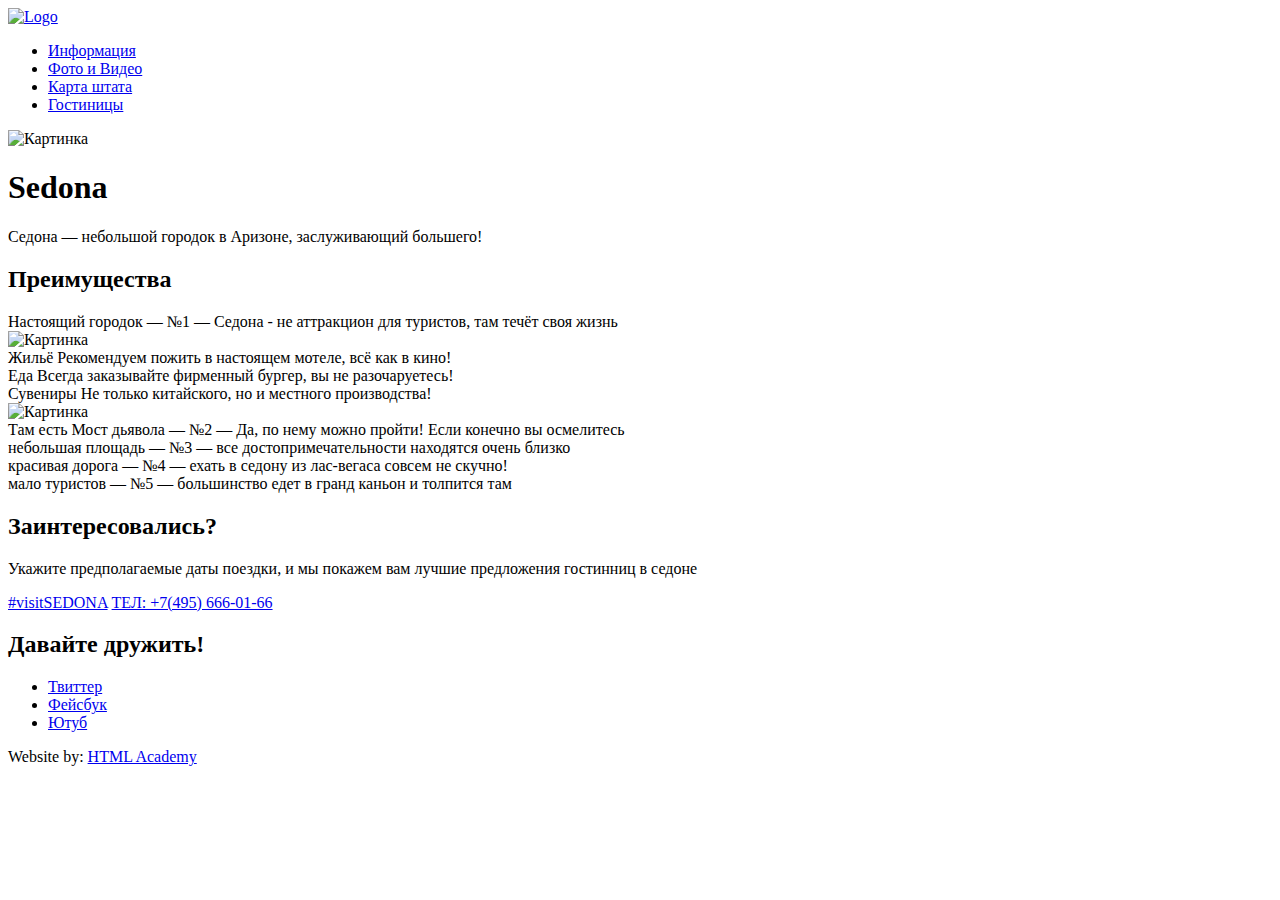
==== index.html @ 6547ce8e "Fixed bugs" ====
<!DOCTYPE html>
<html lang="ru">

<head>
    <meta charset="utf-8">
    <title>HTML Academy: Седона</title>
</head>

<body>

    <header class="header">
        <div>
            <a href="#"><img src="https://via.placeholder.com/150x100" alt="Logo"></a>
        </div>
        <nav class="nav">
            <ul>
                <li><a href="#">Информация</a></li>
                <li><a href="#">Фото и Видео</a></li>
                <li><a href="#">Карта штата</a></li>
                <li><a href=hotels.html>Гостиницы</a></li>
            </ul>
        </nav>
        <img src="https://thumbor.forbes.com/thumbor/960x0/https%3A%2F%2Fblogs-images.forbes.com%2Fjohnmariani%2Ffiles%2F2019%2F09%2FIMG_0602.jpg"
            alt="Картинка">

    </header>

    <main class="main">
        <h1>Sedona</h1>
        <p>
            Седона — небольшой городок в Аризоне, заслуживающий большего!
        </p>
        <h2>Преимущества</h2>
        <section class="section">
            <div>
                Настоящий городок
                — №1 —
                Седона - не аттракцион для туристов, там течёт своя жизнь
            </div>
            <div><img src="#" alt="Картинка"></div>
        </section>

        <section class="section">
            <div>
                Жильё
                Рекомендуем пожить в настоящем мотеле, всё как в кино!
            </div>
            <div>
                Еда
                Всегда заказывайте фирменный бургер, вы не разочаруетесь!
            </div>
            <div>
                Сувениры
                Не только китайского, но и местного производства!
            </div>
        </section>

        <section class="section">
            <div><img src="#" alt="Картинка"></div>
            <div>
                Там есть Мост дьявола
                — №2 —
                Да, по нему можно пройти! Если конечно вы осмелитесь
            </div>
        </section>
        <section>
            <div>
                небольшая площадь
                — №3 —
                все достопримечательности находятся очень близко
            </div>
            <div>
                красивая дорога
                — №4 —
                ехать в седону из лас-вегаса совсем не скучно!
            </div>
            <div>
                мало туристов
                — №5 —
                большинство едет в гранд каньон и толпится там
            </div>
        </section>

        <section class="section">
            <h2>Заинтересовались?</h2>
            <p>Укажите предполагаемые даты поездки,
                и мы покажем вам лучшие
                предложения гостинниц в седоне
            </p>
            <!-- Тут будет форма-->
        </section>

        <div>
            <!-- Тут будет карта-->
        </div>
    </main>

    <footer class="footer">
        <section class="section">
            <a href="#">#visitSEDONA</a>
            <a href="#">ТЕЛ: +7(495) 666-01-66</a>
        </section>
        <section class="section">
            <h2>Давайте дружить!</h2>
            <ul>
                <li>
                    <a href="#">Твиттер</a>
                </li>
                <li>
                    <a href="#">Фейсбук</a>
                </li>
                <li>
                    <a href="#">Ютуб</a>
                </li>
            </ul>
        </section>

        <div>
            Website by:
            <a href="https://htmlacademy.ru/intensive/htmlcss">HTML Academy</a>
        </div>
    </footer>

</body>

</html>
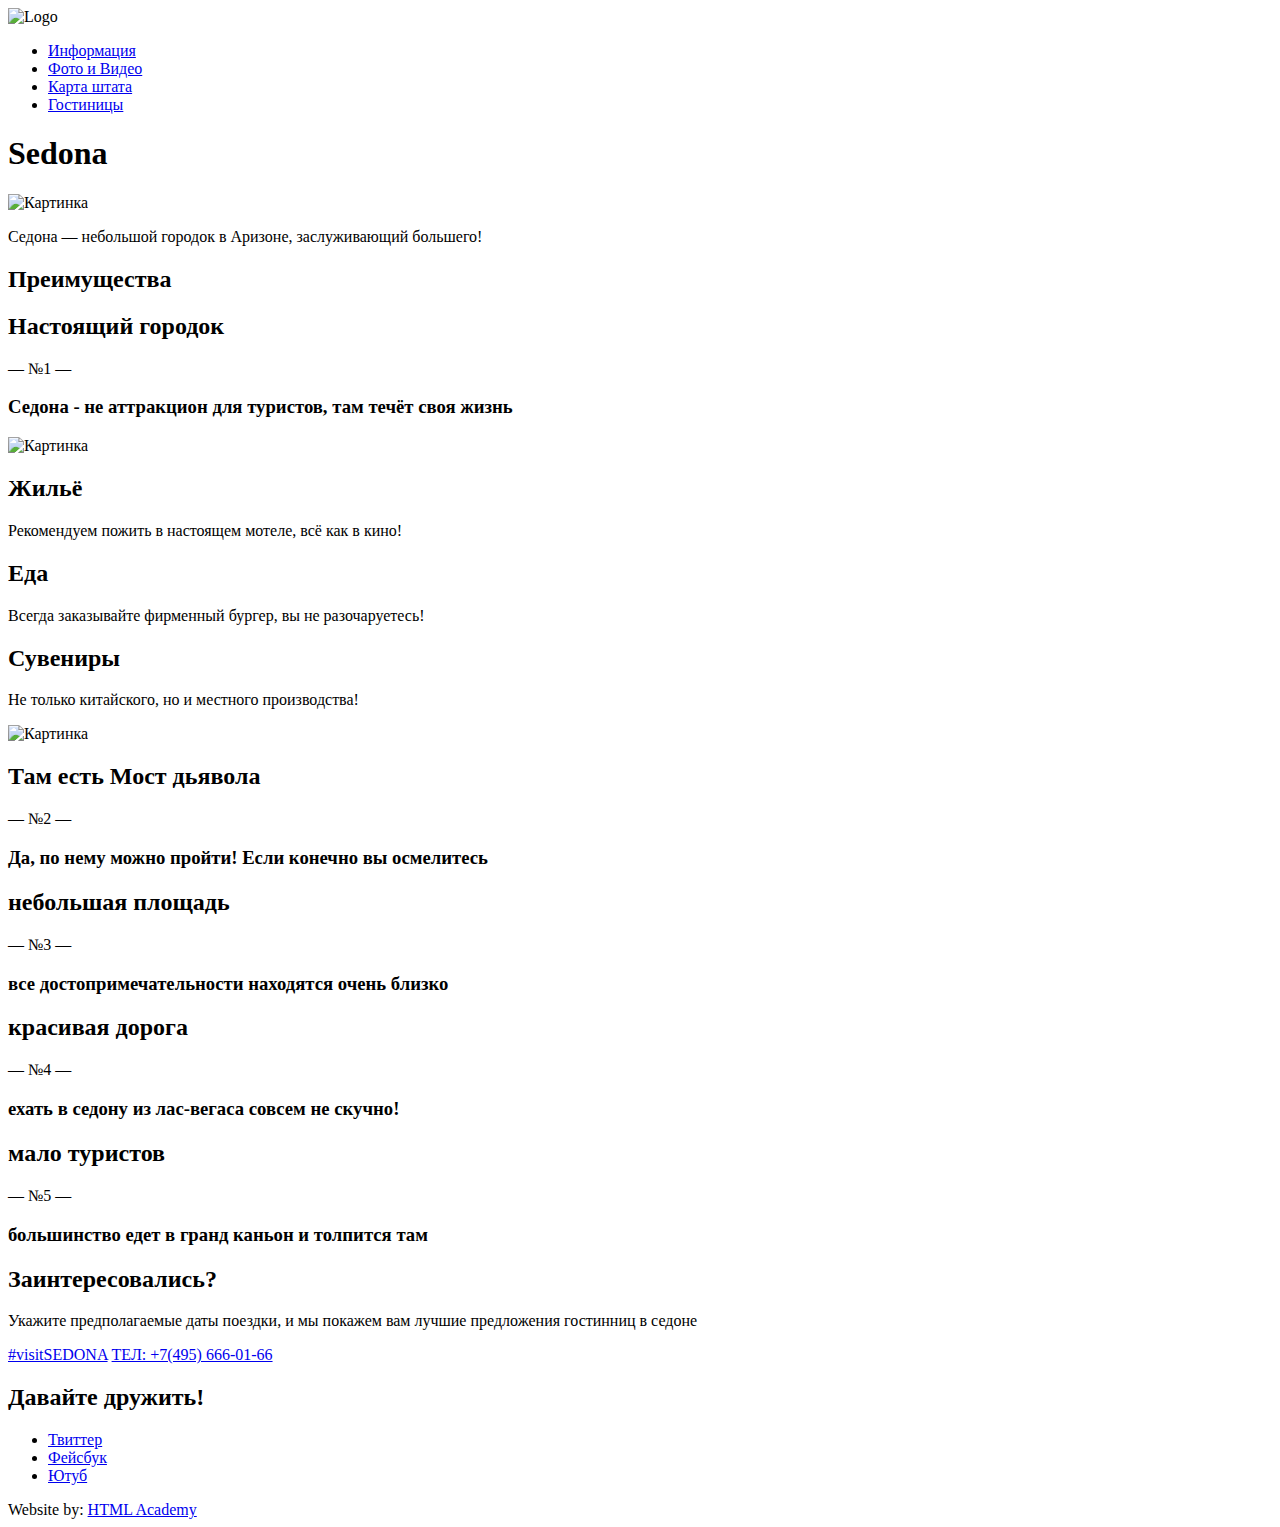
==== commit 6e849f52: "Исправление ошибок. Часть3" ====
--- a/index.html
+++ b/index.html
@@ -9,79 +9,81 @@
 <body>
 
     <header class="header">
-        <div>
-            <a href="#"><img src="https://via.placeholder.com/150x100" alt="Logo"></a>
+        <div class="logo">
+            <a><img src="https://via.placeholder.com/150x100" alt="Logo"></a>
         </div>
         <nav class="nav">
             <ul>
                 <li><a href="#">Информация</a></li>
                 <li><a href="#">Фото и Видео</a></li>
                 <li><a href="#">Карта штата</a></li>
-                <li><a href=hotels.html>Гостиницы</a></li>
+                <li><a href="hotels.html">Гостиницы</a></li>
             </ul>
         </nav>
-        <img src="https://thumbor.forbes.com/thumbor/960x0/https%3A%2F%2Fblogs-images.forbes.com%2Fjohnmariani%2Ffiles%2F2019%2F09%2FIMG_0602.jpg"
-            alt="Картинка">
 
     </header>
 
     <main class="main">
         <h1>Sedona</h1>
+        <section class="image">
+            <img src="https://thumbor.forbes.com/thumbor/960x0/https%3A%2F%2Fblogs-images.forbes.com%2Fjohnmariani%2Ffiles%2F2019%2F09%2FIMG_0602.jpg"
+                alt="Картинка">
+        </section>
         <p>
             Седона — небольшой городок в Аризоне, заслуживающий большего!
         </p>
         <h2>Преимущества</h2>
-        <section class="section">
-            <div>
-                Настоящий городок
-                — №1 —
-                Седона - не аттракцион для туристов, там течёт своя жизнь
+        <section class="advantages">
+            <div class="advantages-text">
+                <h2>Настоящий городок</h2>
+                <span>— №1 —</span>
+                <h3>Седона - не аттракцион для туристов, там течёт своя жизнь</h3>
             </div>
-            <div><img src="#" alt="Картинка"></div>
+            <div class="advantages-image"><img src="#" alt="Картинка"></div>
         </section>
 
-        <section class="section">
-            <div>
-                Жильё
-                Рекомендуем пожить в настоящем мотеле, всё как в кино!
+        <section class="reasons">
+            <div class="reasons-item">
+                <h2>Жильё</h2>
+                <p>Рекомендуем пожить в настоящем мотеле, всё как в кино!</p>
             </div>
-            <div>
-                Еда
-                Всегда заказывайте фирменный бургер, вы не разочаруетесь!
+            <div class="reasons-item">
+                <h2>Еда</h2>
+                <p>Всегда заказывайте фирменный бургер, вы не разочаруетесь!</p>
             </div>
-            <div>
-                Сувениры
-                Не только китайского, но и местного производства!
+            <div class="reasons-item">
+                <h2>Сувениры</h2>
+                <p>Не только китайского, но и местного производства!</p>
             </div>
         </section>
 
-        <section class="section">
-            <div><img src="#" alt="Картинка"></div>
-            <div>
-                Там есть Мост дьявола
-                — №2 —
-                Да, по нему можно пройти! Если конечно вы осмелитесь
+        <section class="advantages">
+            <div class="advantages-image"><img src="#" alt="Картинка"></div>
+            <div class="advantages-text">
+                <h2>Там есть Мост дьявола</h2>
+                <span>— №2 —</span>
+                <h3>Да, по нему можно пройти! Если конечно вы осмелитесь</h3>
             </div>
         </section>
-        <section>
-            <div>
-                небольшая площадь
-                — №3 —
-                все достопримечательности находятся очень близко
+        <section class="advantages">
+            <div class="advantages-text">
+                <h2>небольшая площадь</h2>
+                <span>— №3 —</span>
+                <h3>все достопримечательности находятся очень близко</h3>
             </div>
-            <div>
-                красивая дорога
-                — №4 —
-                ехать в седону из лас-вегаса совсем не скучно!
+            <div class="advantages-text">
+                <h2>красивая дорога</h2>
+                <span>— №4 —</span>
+                <h3>ехать в седону из лас-вегаса совсем не скучно!</h3>
             </div>
-            <div>
-                мало туристов
-                — №5 —
-                большинство едет в гранд каньон и толпится там
+            <div class="advantages-text">
+                <h2>мало туристов</h2>
+                <span>— №5 —</span>
+                <h3>большинство едет в гранд каньон и толпится там</h3>
             </div>
         </section>
 
-        <section class="section">
+        <section class="interested">
             <h2>Заинтересовались?</h2>
             <p>Укажите предполагаемые даты поездки,
                 и мы покажем вам лучшие
@@ -90,17 +92,17 @@
             <!-- Тут будет форма-->
         </section>
 
-        <div>
+        <div class="map">
             <!-- Тут будет карта-->
         </div>
     </main>
 
     <footer class="footer">
-        <section class="section">
+        <section class="footer-contacts">
             <a href="#">#visitSEDONA</a>
             <a href="#">ТЕЛ: +7(495) 666-01-66</a>
         </section>
-        <section class="section">
+        <section class="footer-social">
             <h2>Давайте дружить!</h2>
             <ul>
                 <li>
@@ -115,7 +117,7 @@
             </ul>
         </section>
 
-        <div>
+        <div class="footer-developer">
             Website by:
             <a href="https://htmlacademy.ru/intensive/htmlcss">HTML Academy</a>
         </div>
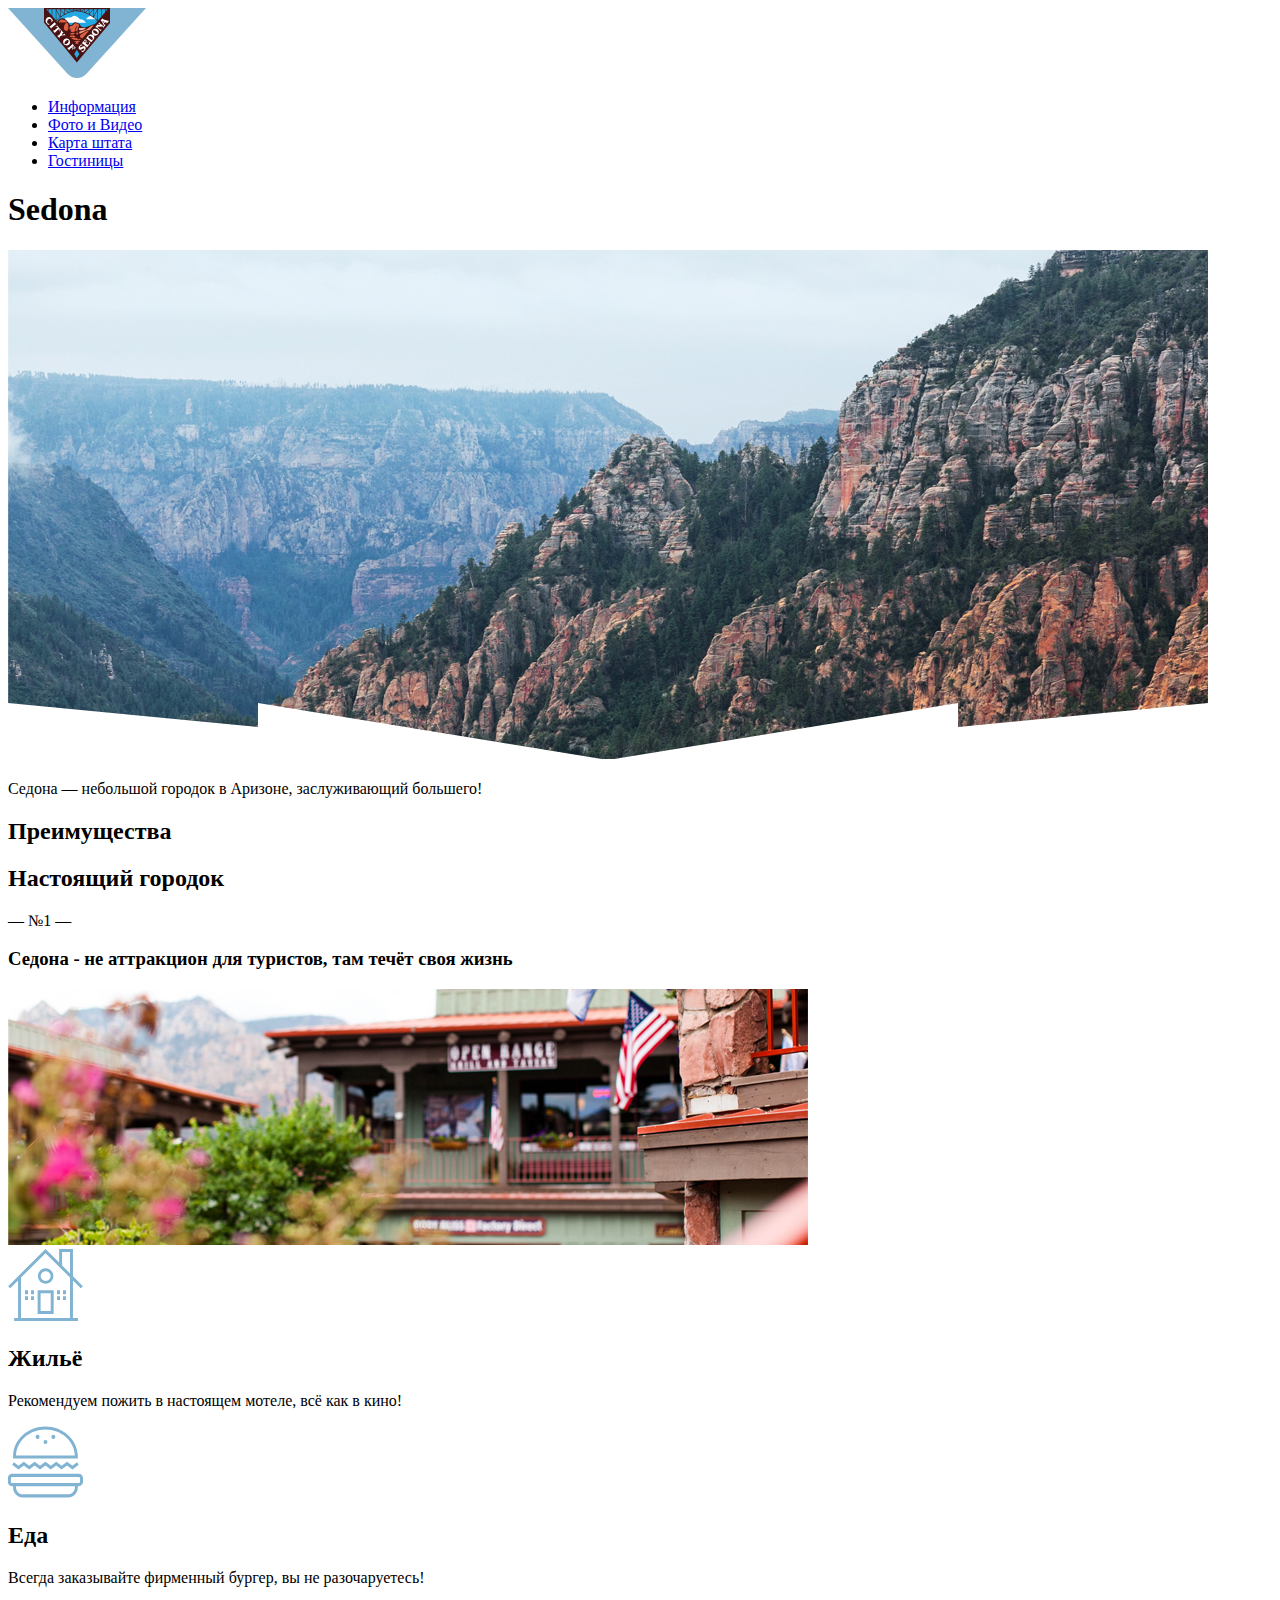
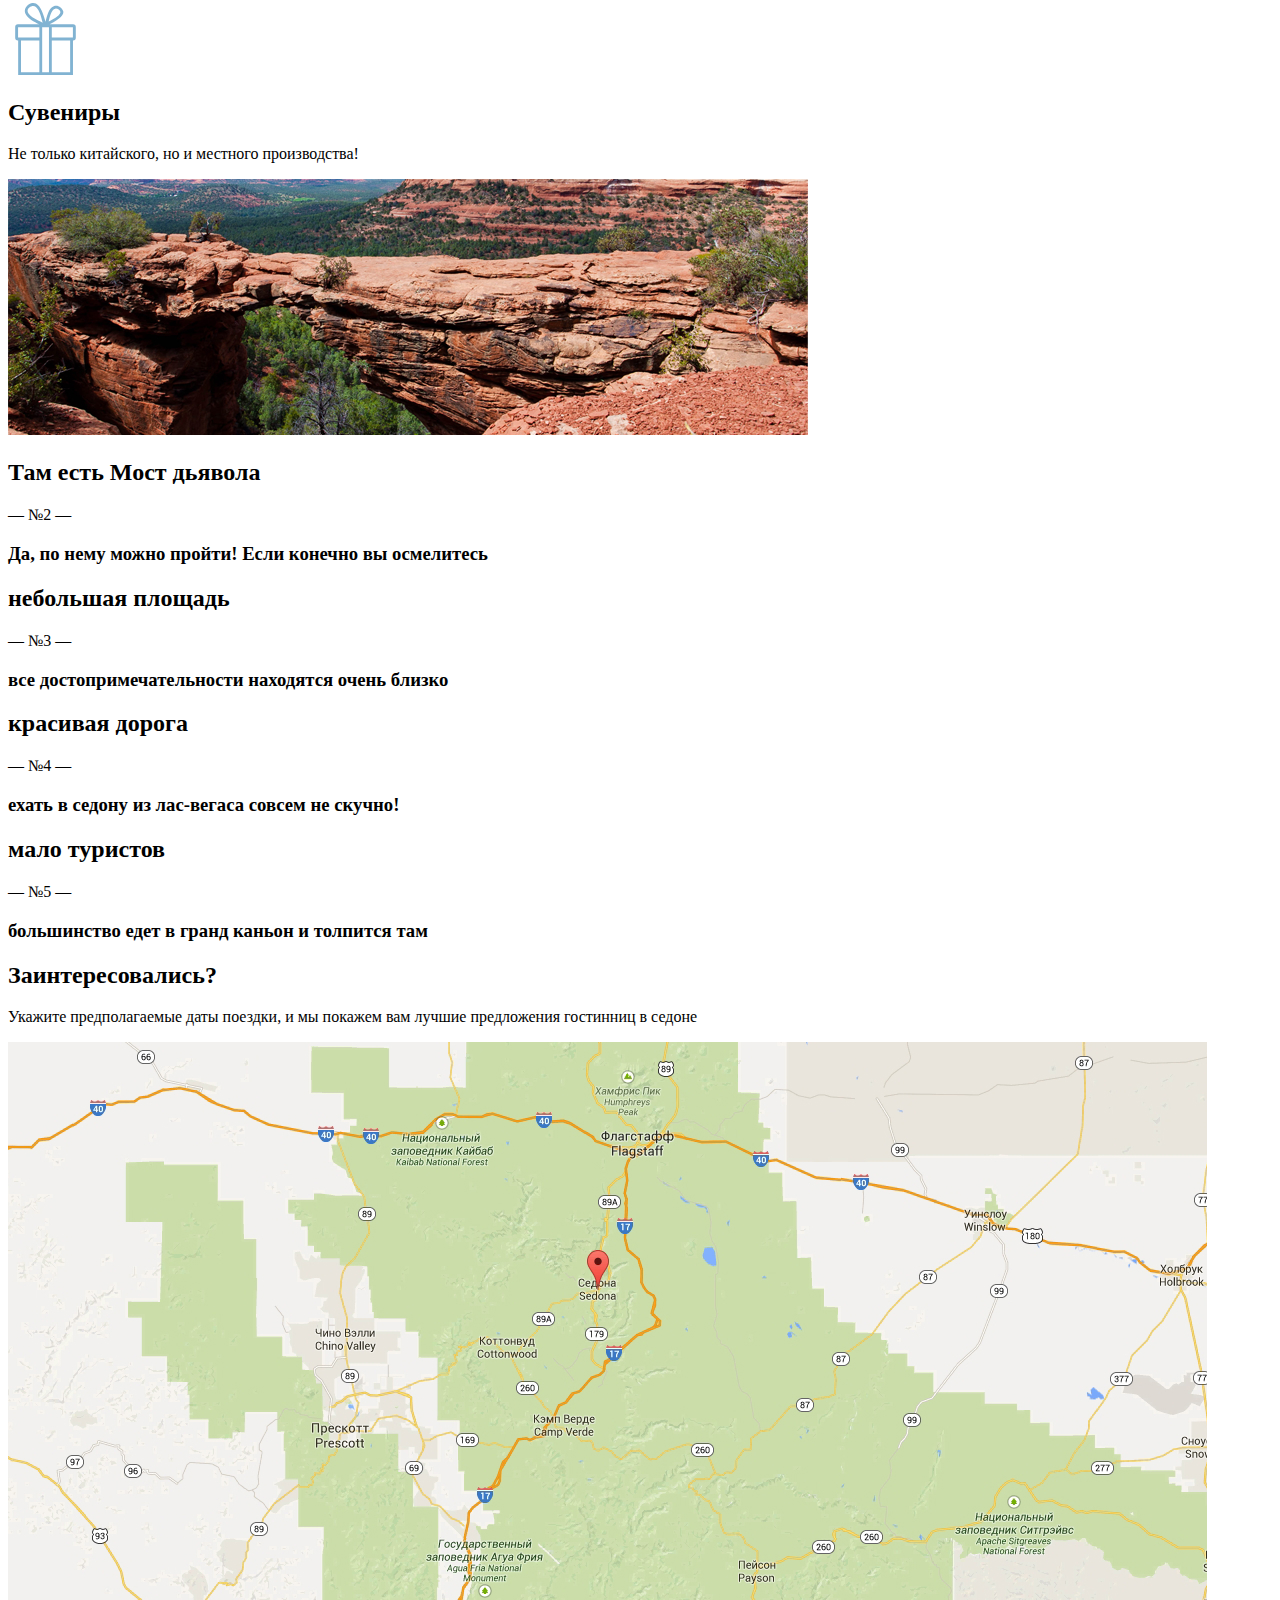
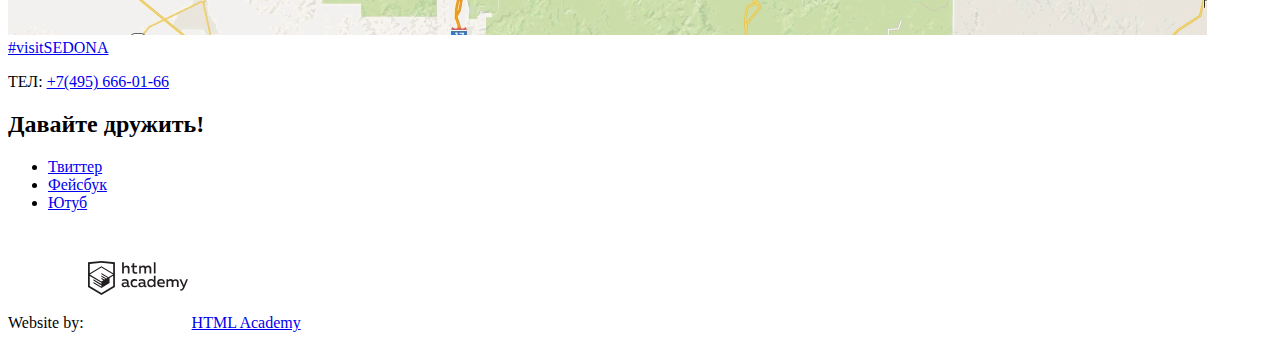
==== commit 1a50817f: "Добавление картинок" ====
--- a/index.html
+++ b/index.html
@@ -10,7 +10,7 @@
 
     <header class="header">
         <div class="logo">
-            <a><img src="https://via.placeholder.com/150x100" alt="Logo"></a>
+            <a><img src="img/logo.svg" alt="Logo"></a>
         </div>
         <nav class="nav">
             <ul>
@@ -26,7 +26,7 @@
     <main class="main">
         <h1>Sedona</h1>
         <section class="image">
-            <img src="https://thumbor.forbes.com/thumbor/960x0/https%3A%2F%2Fblogs-images.forbes.com%2Fjohnmariani%2Ffiles%2F2019%2F09%2FIMG_0602.jpg"
+            <img src="img/background_index.jpg"
                 alt="Картинка">
         </section>
         <p>
@@ -39,26 +39,29 @@
                 <span>— №1 —</span>
                 <h3>Седона - не аттракцион для туристов, там течёт своя жизнь</h3>
             </div>
-            <div class="advantages-image"><img src="#" alt="Картинка"></div>
+            <div class="advantages-image"><img src="img/house.jpg" alt="Картинка"></div>
         </section>
 
         <section class="reasons">
             <div class="reasons-item">
+                <img src="img/icon-house.svg" width="75" height="72" alt="Дом">
                 <h2>Жильё</h2>
                 <p>Рекомендуем пожить в настоящем мотеле, всё как в кино!</p>
             </div>
             <div class="reasons-item">
+                <img src="img/icon-food.svg" width="75" height="72" alt="Еда">
                 <h2>Еда</h2>
                 <p>Всегда заказывайте фирменный бургер, вы не разочаруетесь!</p>
             </div>
             <div class="reasons-item">
+                <img src="img/icon-box.svg" width="75" height="72" alt="Бокс">
                 <h2>Сувениры</h2>
                 <p>Не только китайского, но и местного производства!</p>
             </div>
         </section>
 
         <section class="advantages">
-            <div class="advantages-image"><img src="#" alt="Картинка"></div>
+            <div class="advantages-image"><img src="img/bridge.jpg" alt="Картинка"></div>
             <div class="advantages-text">
                 <h2>Там есть Мост дьявола</h2>
                 <span>— №2 —</span>
@@ -94,13 +97,14 @@
 
         <div class="map">
             <!-- Тут будет карта-->
+            <img src="img/map.jpg" alt="Карта">
         </div>
     </main>
 
     <footer class="footer">
         <section class="footer-contacts">
             <a href="#">#visitSEDONA</a>
-            <a href="#">ТЕЛ: +7(495) 666-01-66</a>
+            <p>ТЕЛ: <a href="tel:+74956660166">+7(495) 666-01-66</a></p>
         </section>
         <section class="footer-social">
             <h2>Давайте дружить!</h2>
@@ -119,6 +123,7 @@
 
         <div class="footer-developer">
             Website by:
+            <img src="img/logo-htmlacademy.svg" width="100" height="100" alt="HTML Academy Logo">
             <a href="https://htmlacademy.ru/intensive/htmlcss">HTML Academy</a>
         </div>
     </footer>
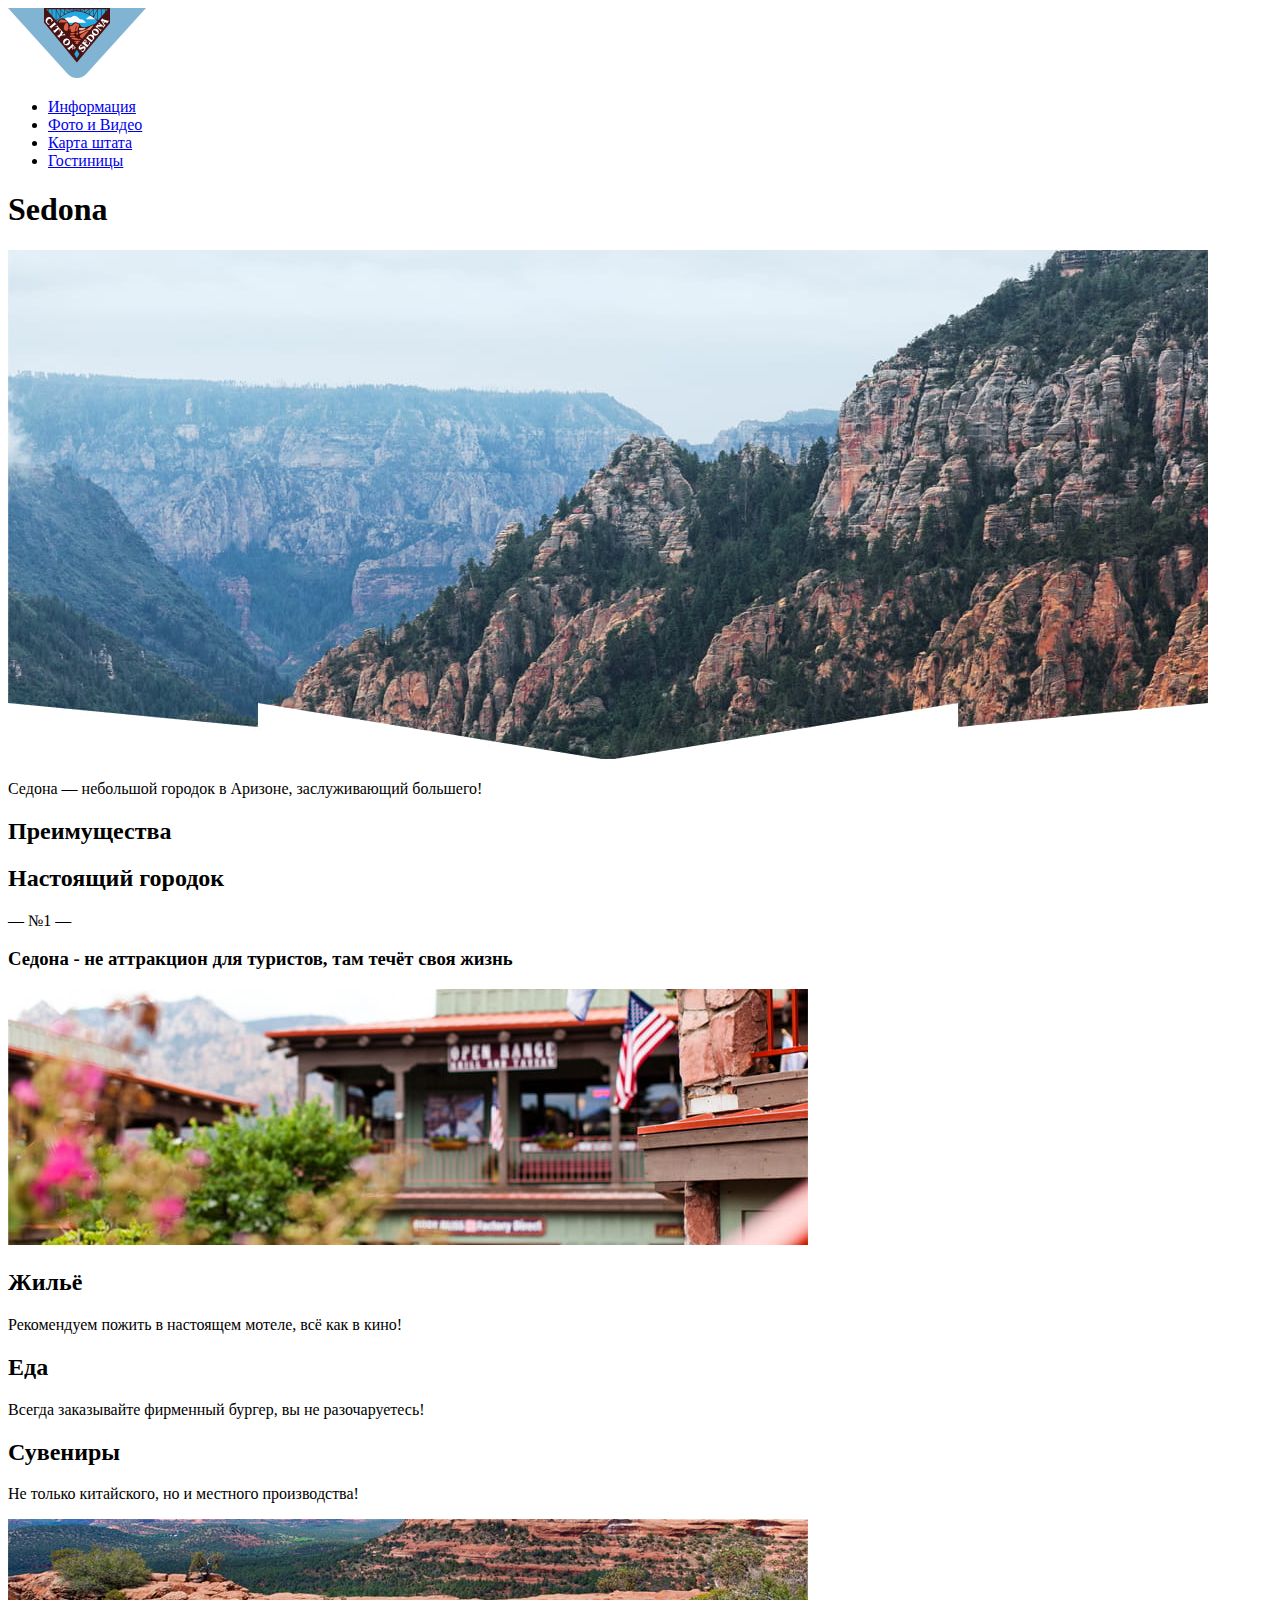
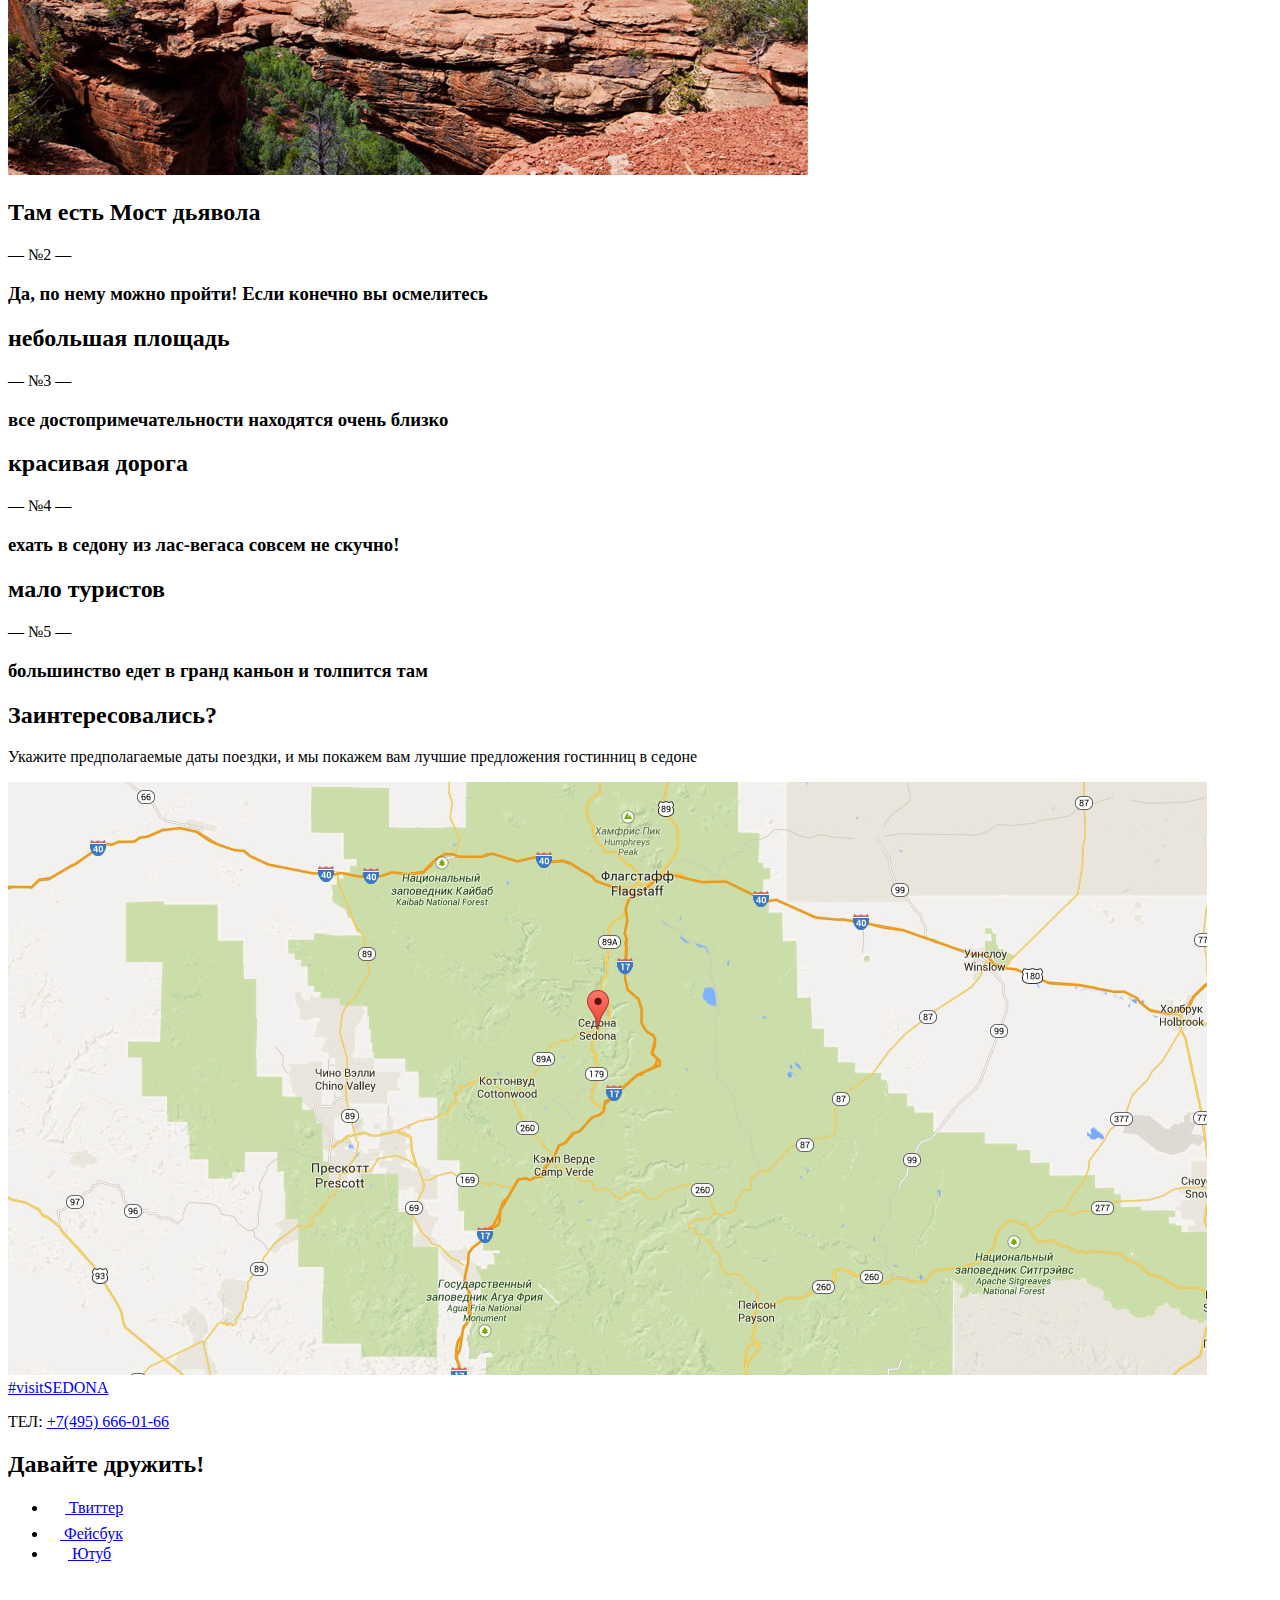
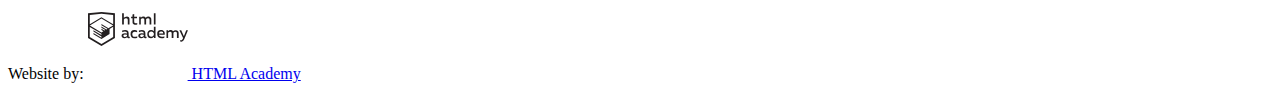
==== commit 6599cb18: "Обновление картинок: названий и размеров" ====
--- a/index.html
+++ b/index.html
@@ -2,132 +2,155 @@
 <html lang="ru">
 
 <head>
-    <meta charset="utf-8">
-    <title>HTML Academy: Седона</title>
+  <meta charset="utf-8">
+  <title>HTML Academy: Седона</title>
 </head>
 
 <body>
 
-    <header class="header">
-        <div class="logo">
-            <a><img src="img/logo.svg" alt="Logo"></a>
-        </div>
-        <nav class="nav">
-            <ul>
-                <li><a href="#">Информация</a></li>
-                <li><a href="#">Фото и Видео</a></li>
-                <li><a href="#">Карта штата</a></li>
-                <li><a href="hotels.html">Гостиницы</a></li>
-            </ul>
-        </nav>
+  <header class="header">
+    <div class="logo">
+      <a><img src="img/logo.svg" alt="Logo"></a>
+    </div>
+    <nav class="nav">
+      <ul>
+        <li><a href="#">Информация</a></li>
+        <li><a href="#">Фото и Видео</a></li>
+        <li><a href="#">Карта штата</a></li>
+        <li><a href="hotels.html">Гостиницы</a></li>
+      </ul>
+    </nav>
 
-    </header>
+  </header>
 
-    <main class="main">
-        <h1>Sedona</h1>
-        <section class="image">
-            <img src="img/background_index.jpg"
-                alt="Картинка">
-        </section>
-        <p>
-            Седона — небольшой городок в Аризоне, заслуживающий большего!
-        </p>
-        <h2>Преимущества</h2>
-        <section class="advantages">
-            <div class="advantages-text">
-                <h2>Настоящий городок</h2>
-                <span>— №1 —</span>
-                <h3>Седона - не аттракцион для туристов, там течёт своя жизнь</h3>
-            </div>
-            <div class="advantages-image"><img src="img/house.jpg" alt="Картинка"></div>
-        </section>
+  <main class="main">
+    <h1>Sedona</h1>
+    <section class="image">
+      <img src="img/background-index.jpg" alt="Картинка">
+    </section>
+    <p>
+      Седона — небольшой городок в Аризоне, заслуживающий большего!
+    </p>
+    <h2>Преимущества</h2>
+    <section class="advantages">
+      <div class="advantages-text">
+        <h2>Настоящий городок</h2>
+        <span>— №1 —</span>
+        <h3>Седона - не аттракцион для туристов, там течёт своя жизнь</h3>
+      </div>
+      <div class="advantages-image"><img src="img/house.jpg" alt="Картинка"></div>
+    </section>
 
-        <section class="reasons">
-            <div class="reasons-item">
-                <img src="img/icon-house.svg" width="75" height="72" alt="Дом">
-                <h2>Жильё</h2>
-                <p>Рекомендуем пожить в настоящем мотеле, всё как в кино!</p>
-            </div>
-            <div class="reasons-item">
-                <img src="img/icon-food.svg" width="75" height="72" alt="Еда">
-                <h2>Еда</h2>
-                <p>Всегда заказывайте фирменный бургер, вы не разочаруетесь!</p>
-            </div>
-            <div class="reasons-item">
-                <img src="img/icon-box.svg" width="75" height="72" alt="Бокс">
-                <h2>Сувениры</h2>
-                <p>Не только китайского, но и местного производства!</p>
-            </div>
-        </section>
+    <section class="reasons">
+      <div class="reasons-item">
+        <h2>Жильё</h2>
+        <p>Рекомендуем пожить в настоящем мотеле, всё как в кино!</p>
+      </div>
+      <div class="reasons-item">
+        <h2>Еда</h2>
+        <p>Всегда заказывайте фирменный бургер, вы не разочаруетесь!</p>
+      </div>
+      <div class="reasons-item">
+        <h2>Сувениры</h2>
+        <p>Не только китайского, но и местного производства!</p>
+      </div>
+    </section>
 
-        <section class="advantages">
-            <div class="advantages-image"><img src="img/bridge.jpg" alt="Картинка"></div>
-            <div class="advantages-text">
-                <h2>Там есть Мост дьявола</h2>
-                <span>— №2 —</span>
-                <h3>Да, по нему можно пройти! Если конечно вы осмелитесь</h3>
-            </div>
-        </section>
-        <section class="advantages">
-            <div class="advantages-text">
-                <h2>небольшая площадь</h2>
-                <span>— №3 —</span>
-                <h3>все достопримечательности находятся очень близко</h3>
-            </div>
-            <div class="advantages-text">
-                <h2>красивая дорога</h2>
-                <span>— №4 —</span>
-                <h3>ехать в седону из лас-вегаса совсем не скучно!</h3>
-            </div>
-            <div class="advantages-text">
-                <h2>мало туристов</h2>
-                <span>— №5 —</span>
-                <h3>большинство едет в гранд каньон и толпится там</h3>
-            </div>
-        </section>
+    <section class="advantages">
+      <div class="advantages-image"><img src="img/bridge.jpg" alt="Картинка"></div>
+      <div class="advantages-text">
+        <h2>Там есть Мост дьявола</h2>
+        <span>— №2 —</span>
+        <h3>Да, по нему можно пройти! Если конечно вы осмелитесь</h3>
+      </div>
+    </section>
+    <section class="advantages">
+      <div class="advantages-text">
+        <h2>небольшая площадь</h2>
+        <span>— №3 —</span>
+        <h3>все достопримечательности находятся очень близко</h3>
+      </div>
+      <div class="advantages-text">
+        <h2>красивая дорога</h2>
+        <span>— №4 —</span>
+        <h3>ехать в седону из лас-вегаса совсем не скучно!</h3>
+      </div>
+      <div class="advantages-text">
+        <h2>мало туристов</h2>
+        <span>— №5 —</span>
+        <h3>большинство едет в гранд каньон и толпится там</h3>
+      </div>
+    </section>
 
-        <section class="interested">
-            <h2>Заинтересовались?</h2>
-            <p>Укажите предполагаемые даты поездки,
-                и мы покажем вам лучшие
-                предложения гостинниц в седоне
-            </p>
-            <!-- Тут будет форма-->
-        </section>
+    <section class="interested">
+      <h2>Заинтересовались?</h2>
+      <p>Укажите предполагаемые даты поездки,
+        и мы покажем вам лучшие
+        предложения гостинниц в седоне
+      </p>
+      <!-- Тут будет форма-->
+    </section>
 
-        <div class="map">
-            <!-- Тут будет карта-->
-            <img src="img/map.jpg" alt="Карта">
-        </div>
-    </main>
+    <div class="map">
+      <!-- Тут будет карта-->
+      <img src="img/map.jpg" alt="Карта">
+    </div>
+  </main>
 
-    <footer class="footer">
-        <section class="footer-contacts">
-            <a href="#">#visitSEDONA</a>
-            <p>ТЕЛ: <a href="tel:+74956660166">+7(495) 666-01-66</a></p>
-        </section>
-        <section class="footer-social">
-            <h2>Давайте дружить!</h2>
-            <ul>
-                <li>
-                    <a href="#">Твиттер</a>
-                </li>
-                <li>
-                    <a href="#">Фейсбук</a>
-                </li>
-                <li>
-                    <a href="#">Ютуб</a>
-                </li>
-            </ul>
-        </section>
+  <footer class="footer">
+    <section class="footer-contacts">
+      <a href="#">#visitSEDONA</a>
+      <p>ТЕЛ: <a href="tel:+74956660166">+7(495) 666-01-66</a></p>
+    </section>
+    <section class="footer-social">
+      <h2>Давайте дружить!</h2>
+      <ul>
+        <li>
+          <a href="#">
+            <svg xmlns="http://www.w3.org/2000/svg" xmlns:xlink="http://www.w3.org/1999/xlink" width="17" height="15"
+              viewBox="0 0 17 15">
+              <path fill="#FFF"
+                d="M10.95.144c1.685-.496 2.984.27 3.577 1.179.673-.231 1.331-.481 2.011-.708a2.345 2.345 0 0 1-.857 1.768c.685.17 1.304-.491 1.304-.491-.169 1-1.006 1.788-1.563 2.024-.231 6.75-3.175 11.217-10.077 11.082h-.446c-.41 0-4.164-.46-4.898-1.887 2.271.196 3.893-.422 4.693-1.177-.96-.3-2.679-.477-2.979-2.95.349.106.564.228 1.19.119C1.705 8.247.374 7.53.448 5.33c.285.328 1.067.536 1.34.472C1.085 5.561-.182 2.442.894.85c1.818 1.854 3.735 3.606 7.152 3.773C8.254 2.33 9.183.793 10.95.144z" />
+            </svg>
+            Твиттер
+          </a>
+        </li>
+        <li>
+          <a href="#">
+            <svg xmlns="http://www.w3.org/2000/svg" width="12" height="22" viewBox="0 0 12 22">
+              <path fill="#FFF" d="M12 4V0H8a4 4 0 0 0-4 4v4H0v4h4v10h4V12h4V8H8V4h4z" />
+            </svg>
+            Фейсбук
+          </a>
+        </li>
+        <li>
+          <a href="#">
+            <svg xmlns="http://www.w3.org/2000/svg" xmlns:xlink="http://www.w3.org/1999/xlink" width="20" height="16"
+              viewBox="0 0 20 16">
+              <path fill="#FFF"
+                d="M17 0H3C1.35 0 0 1.35 0 3v10c0 1.65 1.35 3 3 3h14c1.65 0 3-1.35 3-3V3c0-1.65-1.35-3-3-3zM6.027 11.998V4.002L15.014 8l-8.987 3.998z" />
+            </svg>
+            Ютуб
+          </a>
+        </li>
+      </ul>
+    </section>
 
-        <div class="footer-developer">
-            Website by:
-            <img src="img/logo-htmlacademy.svg" width="100" height="100" alt="HTML Academy Logo">
-            <a href="https://htmlacademy.ru/intensive/htmlcss">HTML Academy</a>
-        </div>
-    </footer>
+    <div class="footer-developer">
+      Website by:
+      <a href="https://htmlacademy.ru/intensive/htmlcss">
+        <svg id="Layer_1" data-name="Layer 1" xmlns="http://www.w3.org/2000/svg" width="100" height="100"
+          viewBox="0 0 108.08 36.85">
+          <title>logo-htmlacademy-small1</title>
+          <path
+            d="M44.61,26.88a2,2,0,0,0,.55-0.1v1.33a3.25,3.25,0,0,1-1.18.21,1.67,1.67,0,0,1-1.67-1,4.84,4.84,0,0,1-3.14,1.08c-1.51,0-2.91-.83-2.91-2.55,0-2.13,2-2.79,3.71-2.79a11.08,11.08,0,0,1,2.17.25v-0.3c0-1-.76-1.77-2.19-1.77a7.42,7.42,0,0,0-3,.64v-1.7a10.21,10.21,0,0,1,3.19-.55c2.36,0,3.81,1.12,3.81,3.65v3a0.54,0.54,0,0,0,.49.59h0.17Zm-6.44-1.13A1.35,1.35,0,0,0,39.63,27h0.11a3.39,3.39,0,0,0,2.41-1V24.58a9.72,9.72,0,0,0-1.81-.21c-1,0-2.16.33-2.16,1.38h0Zm12.36-6.11a5,5,0,0,1,2.57.64V22a4.08,4.08,0,0,0-2.3-.7,2.75,2.75,0,1,0,0,5.49,5,5,0,0,0,2.43-.64v1.71a6.27,6.27,0,0,1-2.76.57A4.21,4.21,0,0,1,46,24.51q0-.21,0-0.41a4.32,4.32,0,0,1,4.18-4.46h0.38Zm12.17,7.24a2,2,0,0,0,.55-0.1v1.33a3.25,3.25,0,0,1-1.18.21,1.67,1.67,0,0,1-1.67-1,4.84,4.84,0,0,1-3.14,1.08c-1.51,0-2.91-.83-2.91-2.55,0-2.13,2-2.79,3.71-2.79a11.08,11.08,0,0,1,2.17.25v-0.3c0-1-.76-1.77-2.19-1.77a7.42,7.42,0,0,0-3,.64v-1.7a10.21,10.21,0,0,1,3.19-.55c2.36,0,3.81,1.12,3.81,3.65v3a0.54,0.54,0,0,0,.49.59h0.17Zm-6.44-1.13A1.35,1.35,0,0,0,57.73,27h0.11a3.39,3.39,0,0,0,2.41-1V24.58a9.72,9.72,0,0,0-1.81-.21c-1.06,0-2.16.33-2.16,1.38h0ZM73,16V28.2H71.35V26.88a3.88,3.88,0,0,1-3.19,1.54,4.4,4.4,0,0,1,0-8.78,3.81,3.81,0,0,1,3,1.3V16H73Zm-4.53,5.22a2.76,2.76,0,1,0,0,5.52A2.86,2.86,0,0,0,71.15,25V23A2.91,2.91,0,0,0,68.49,21.27ZM79,19.64c3.31,0,4.46,2.68,3.92,5.09H76.7c0.21,1.5,1.67,2.11,3.19,2.11a6.11,6.11,0,0,0,2.64-.59v1.6a7.14,7.14,0,0,1-3,.57C77,28.42,74.78,27,74.78,24a4.18,4.18,0,0,1,4-4.39H79Zm0.09,1.54a2.28,2.28,0,0,0-2.44,2.1v0.06H81.3A2,2,0,0,0,79.13,21.18Zm5.73,7V19.87h1.65v1a3.81,3.81,0,0,1,2.78-1.27A2.86,2.86,0,0,1,91.89,21a4.12,4.12,0,0,1,2.91-1.33A3.06,3.06,0,0,1,98,23V28.2h-1.9V23.05a1.59,1.59,0,0,0-1.42-1.75H94.42a2.8,2.8,0,0,0-2.07,1.12V28.2h-1.9V23.05A1.59,1.59,0,0,0,89,21.31H88.8a3,3,0,0,0-2.21,1.29v5.63H84.86Zm21.31-8.33h1.9l-3.91,9.46c-0.9,2.17-2.09,2.86-3.35,2.86a4.76,4.76,0,0,1-1.1-.14V30.46a2.86,2.86,0,0,0,.85.12c0.9,0,1.58-.64,2.07-1.9l0.17-.42-4-8.4h2l2.86,6.29ZM38.73,1.46V6.22a3.81,3.81,0,0,1,2.7-1.14,3.25,3.25,0,0,1,3.44,3.4v5.15H43V8.72a1.81,1.81,0,0,0-1.61-2h-0.3a2.93,2.93,0,0,0-2.32,1.39v5.52h-1.9V1.46h1.9ZM49.94,2.31v3h3V6.91h-3v3.81c0,1.1.5,1.46,1.58,1.46a4.49,4.49,0,0,0,1.69-.33v1.6A6.8,6.8,0,0,1,51,13.8a2.55,2.55,0,0,1-2.86-2.74V6.89H46.58V5.26h1.5V2.74Zm5.4,11.31V5.28H57v1A3.81,3.81,0,0,1,59.77,5a2.86,2.86,0,0,1,2.6,1.33A4.12,4.12,0,0,1,65.28,5,3.06,3.06,0,0,1,68.44,8.4v5.21h-1.9V8.46a1.59,1.59,0,0,0-1.42-1.75H64.89a2.8,2.8,0,0,0-2.07,1.12v5.78h-1.9V8.46A1.59,1.59,0,0,0,59.5,6.71H59.27A3,3,0,0,0,57.06,8v5.63H55.34ZM71.17,1.45H73V13.6H71.17V1.45ZM14.71,0H14.55L0,1.54V28.21l14.55,8.66,14.55-8.66V1.54Zm12.5,27.1L14.55,34.64,1.9,27.12V16.18l12.59,7.5V25L5.86,19.9v1.31l8.68,5.21v1.39L5.87,22.65V24l8.68,5.21,8.75-5.24V18.31L27.2,16V27.12Zm0-12.53-3.48,2-1.6,1L14.51,13v1.31L21,18.23H21l-0.14.09-1,.54-5.37-3.2V17l4.24,2.52-1,.67-3.2-1.9v1.31l2.1,1.24L14.5,22.1,2,14.65,14.51,7.11Zm0-1.32L14.49,5.76,1.91,13.25v-10L14.56,1.92,27.21,3.25v10h0Z"
+            transform="translate(0 -0.02)" fill="#231f20" />
+        </svg>
+        HTML Academy
+      </a>
+    </div>
+  </footer>
 
 </body>
 
-</html>+</html>
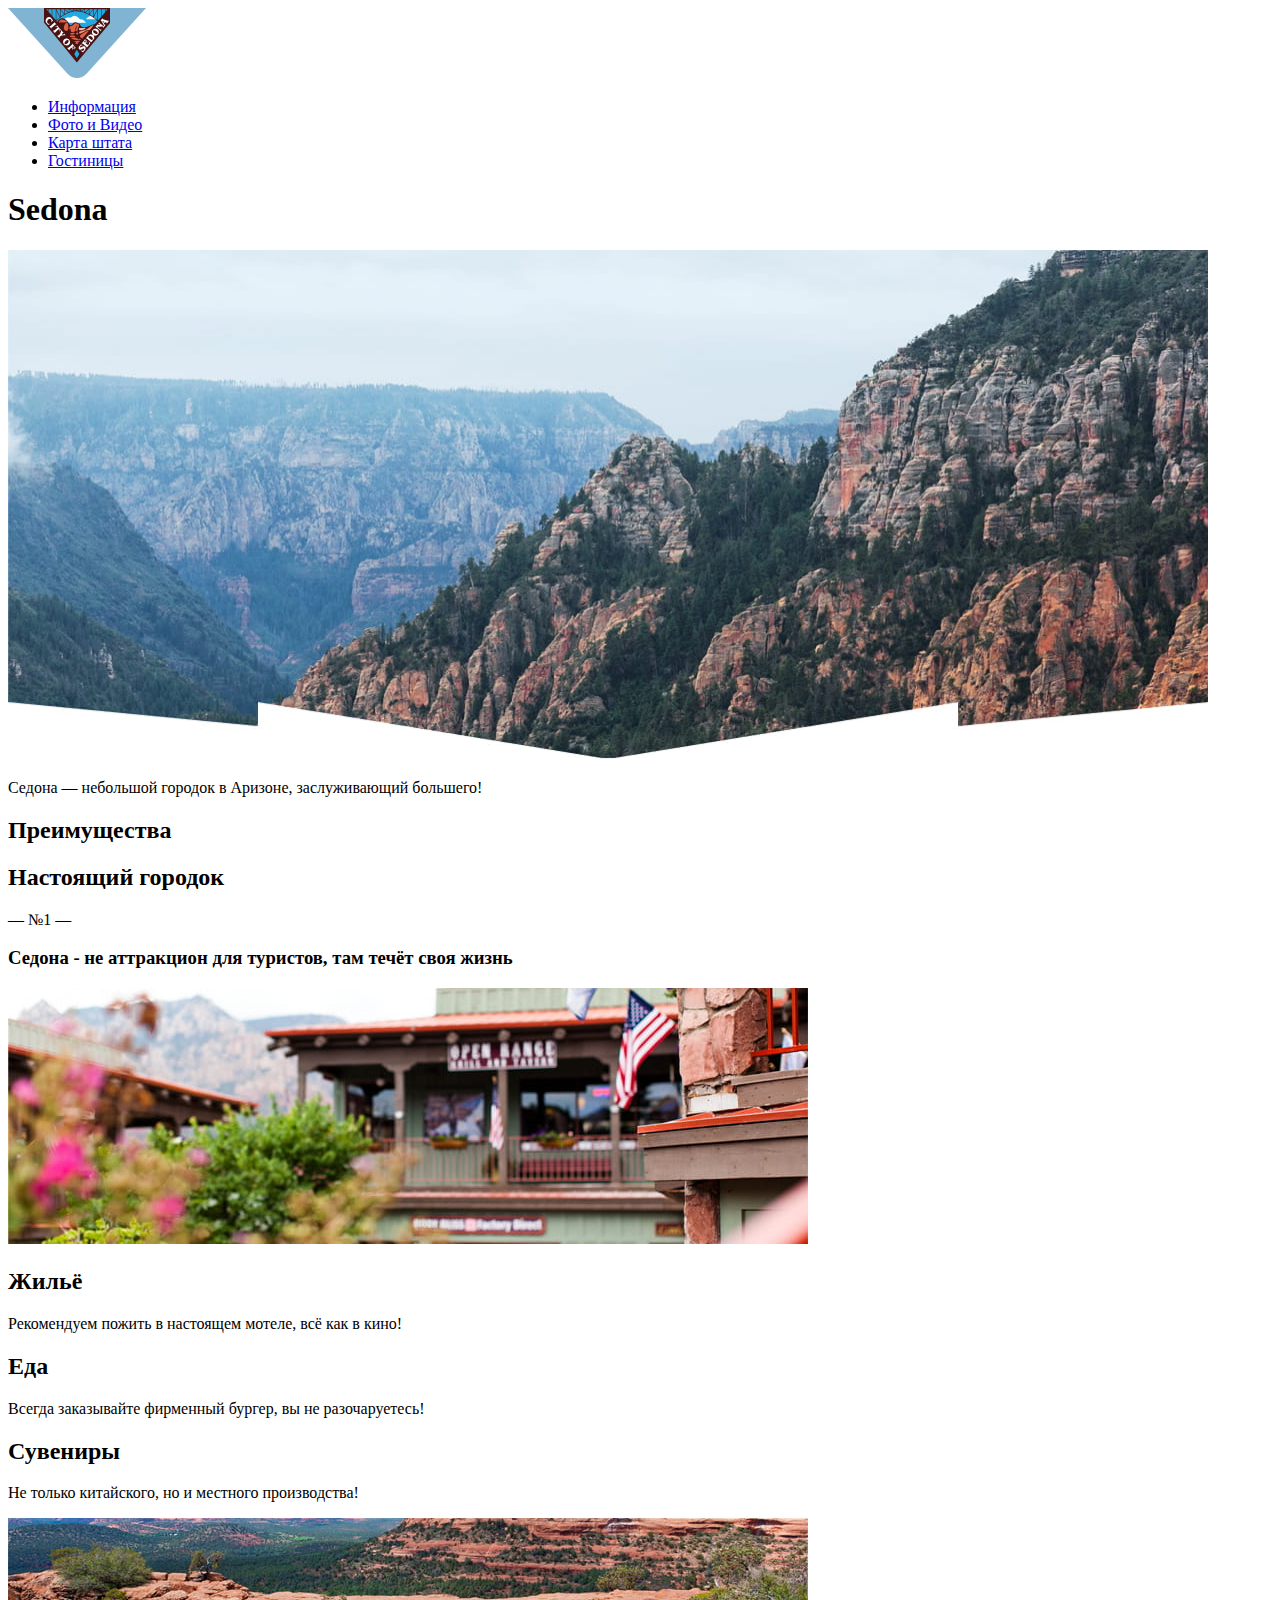
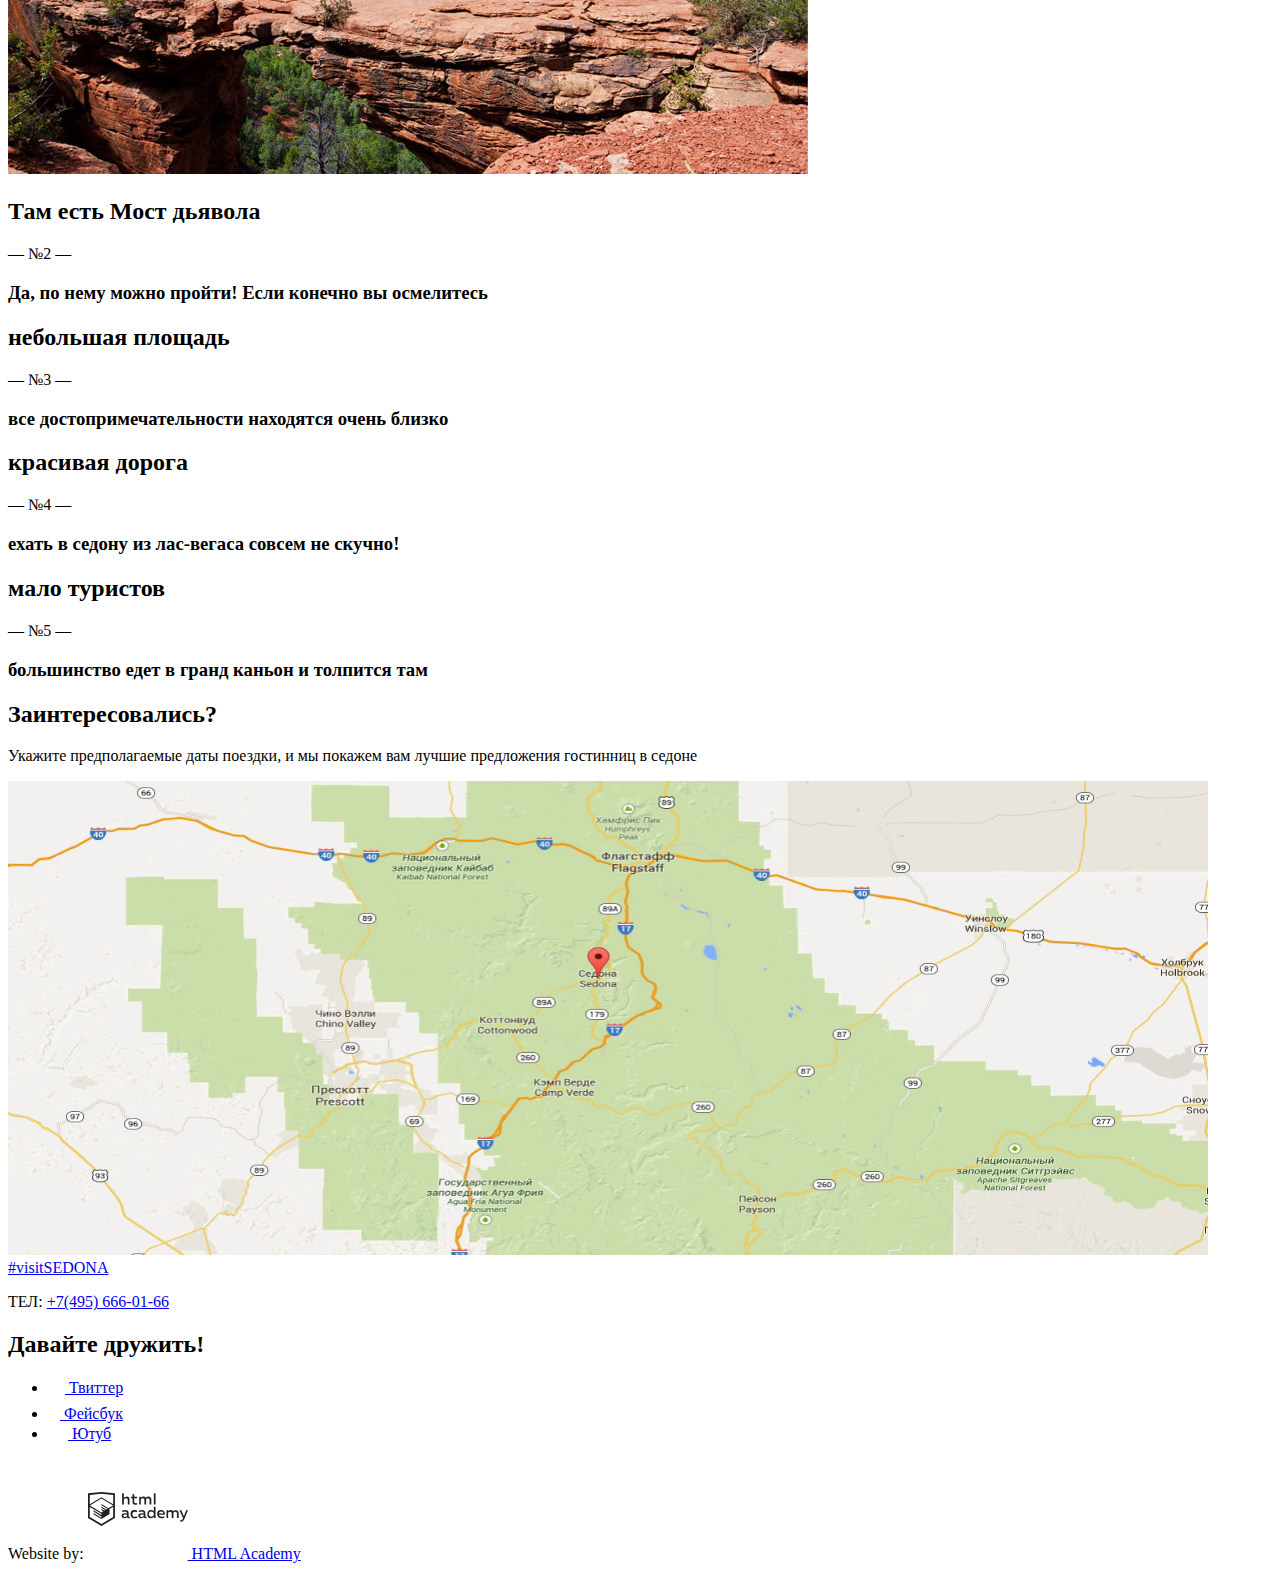
==== commit 55e55199: "Добавление картинкам ширины и высоты" ====
--- a/index.html
+++ b/index.html
@@ -10,7 +10,7 @@
 
   <header class="header">
     <div class="logo">
-      <a><img src="img/logo.svg" alt="Logo"></a>
+      <a><img src="img/logo.svg" width="138"  height="70" alt="Logo"></a>
     </div>
     <nav class="nav">
       <ul>
@@ -26,7 +26,7 @@
   <main class="main">
     <h1>Sedona</h1>
     <section class="image">
-      <img src="img/background-index.jpg" alt="Картинка">
+      <img src="img/background-index.jpg" width="1200"  height="509" alt="Картинка">
     </section>
     <p>
       Седона — небольшой городок в Аризоне, заслуживающий большего!
@@ -38,7 +38,7 @@
         <span>— №1 —</span>
         <h3>Седона - не аттракцион для туристов, там течёт своя жизнь</h3>
       </div>
-      <div class="advantages-image"><img src="img/house.jpg" alt="Картинка"></div>
+      <div class="advantages-image"><img src="img/house.jpg" width="800"  height="256" alt="Картинка"></div>
     </section>
 
     <section class="reasons">
@@ -57,7 +57,7 @@
     </section>
 
     <section class="advantages">
-      <div class="advantages-image"><img src="img/bridge.jpg" alt="Картинка"></div>
+      <div class="advantages-image"><img src="img/bridge.jpg" width="800"  height="256" alt="Картинка"></div>
       <div class="advantages-text">
         <h2>Там есть Мост дьявола</h2>
         <span>— №2 —</span>
@@ -93,7 +93,7 @@
 
     <div class="map">
       <!-- Тут будет карта-->
-      <img src="img/map.jpg" alt="Карта">
+      <img src="img/map.jpg" width="1200"  height="474" alt="Карта">
     </div>
   </main>
 
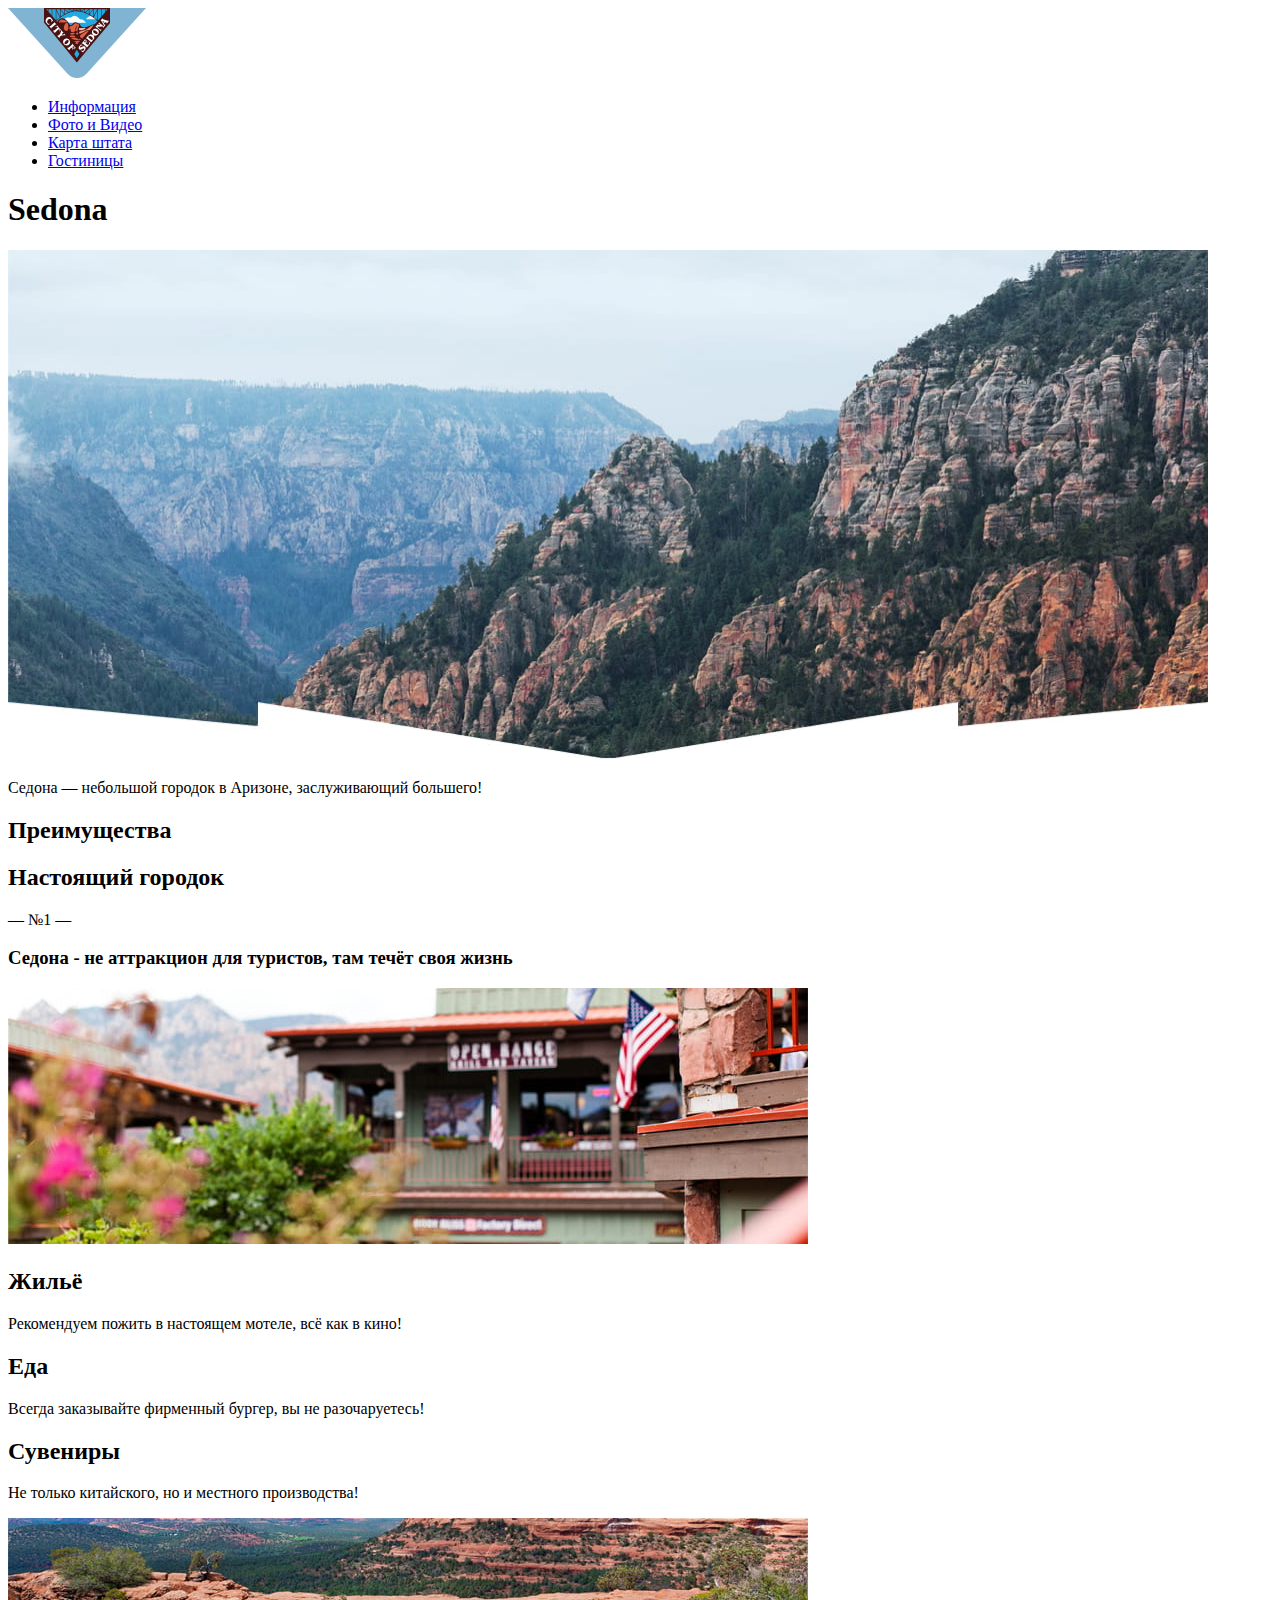
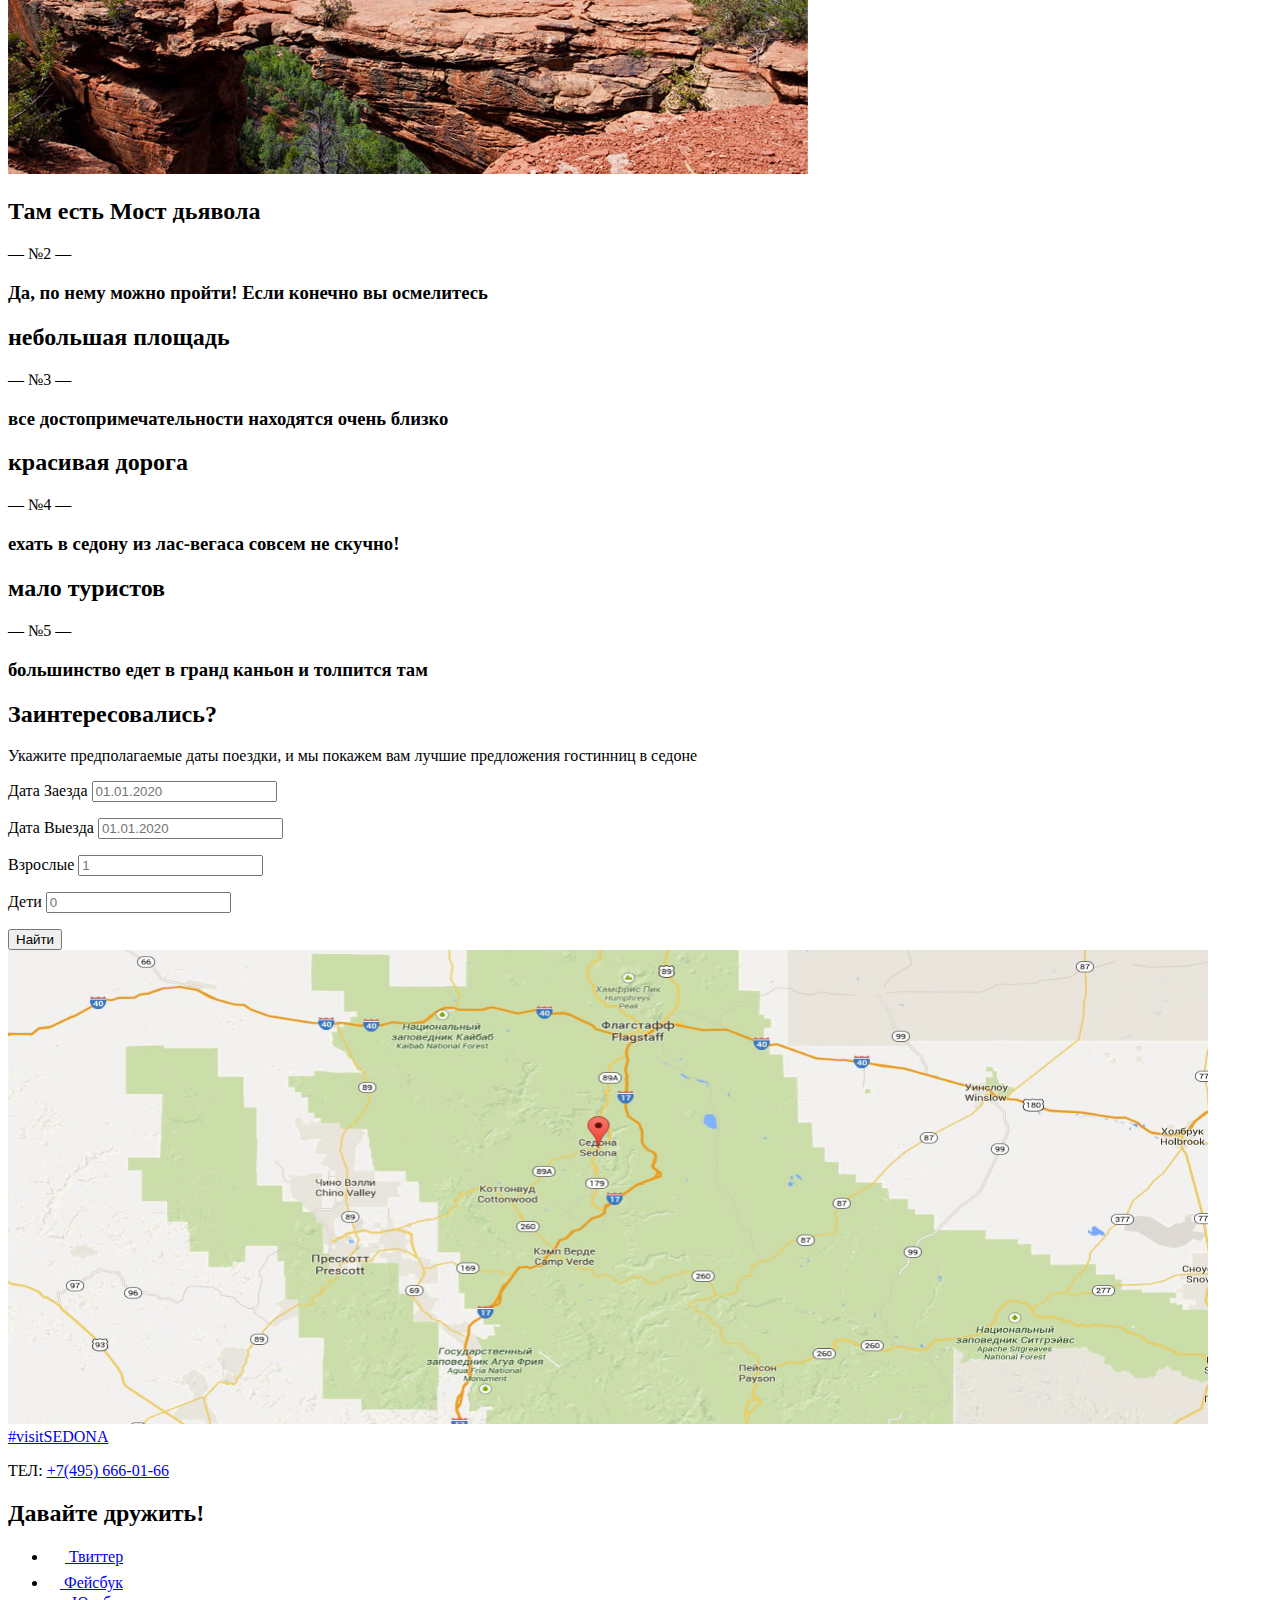
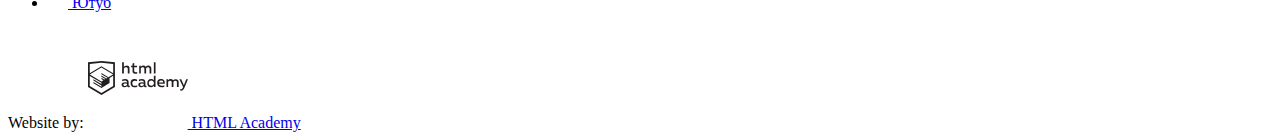
==== commit 06c0fe76: "Добавление формы и фильтра" ====
--- a/index.html
+++ b/index.html
@@ -89,6 +89,25 @@
         предложения гостинниц в седоне
       </p>
       <!-- Тут будет форма-->
+      <form action="https://echo.htmlacademy.ru" method="post">
+        <p>
+          <label for="appointment-date-entry">Дата Заезда</label>
+          <input id="appointment-date-entry" type="text" name="date-entry" placeholder="01.01.2020">
+        </p>
+        <p>
+          <label for="appointment-date-exit">Дата Выезда</label>
+          <input id="appointment-date-exit" type="text" name="date-exit" placeholder="01.01.2020">
+        </p>
+        <p>
+          <label for="adults">Взрослые</label>
+          <input id="adults" type="number" name="adults" placeholder="1">
+        </p>
+        <p>
+          <label for="children">Дети</label>
+          <input id="children" type="number" name="children" placeholder="0">
+        </p>
+        <button type="submit">Найти</button>
+      </form>
     </section>
 
     <div class="map">
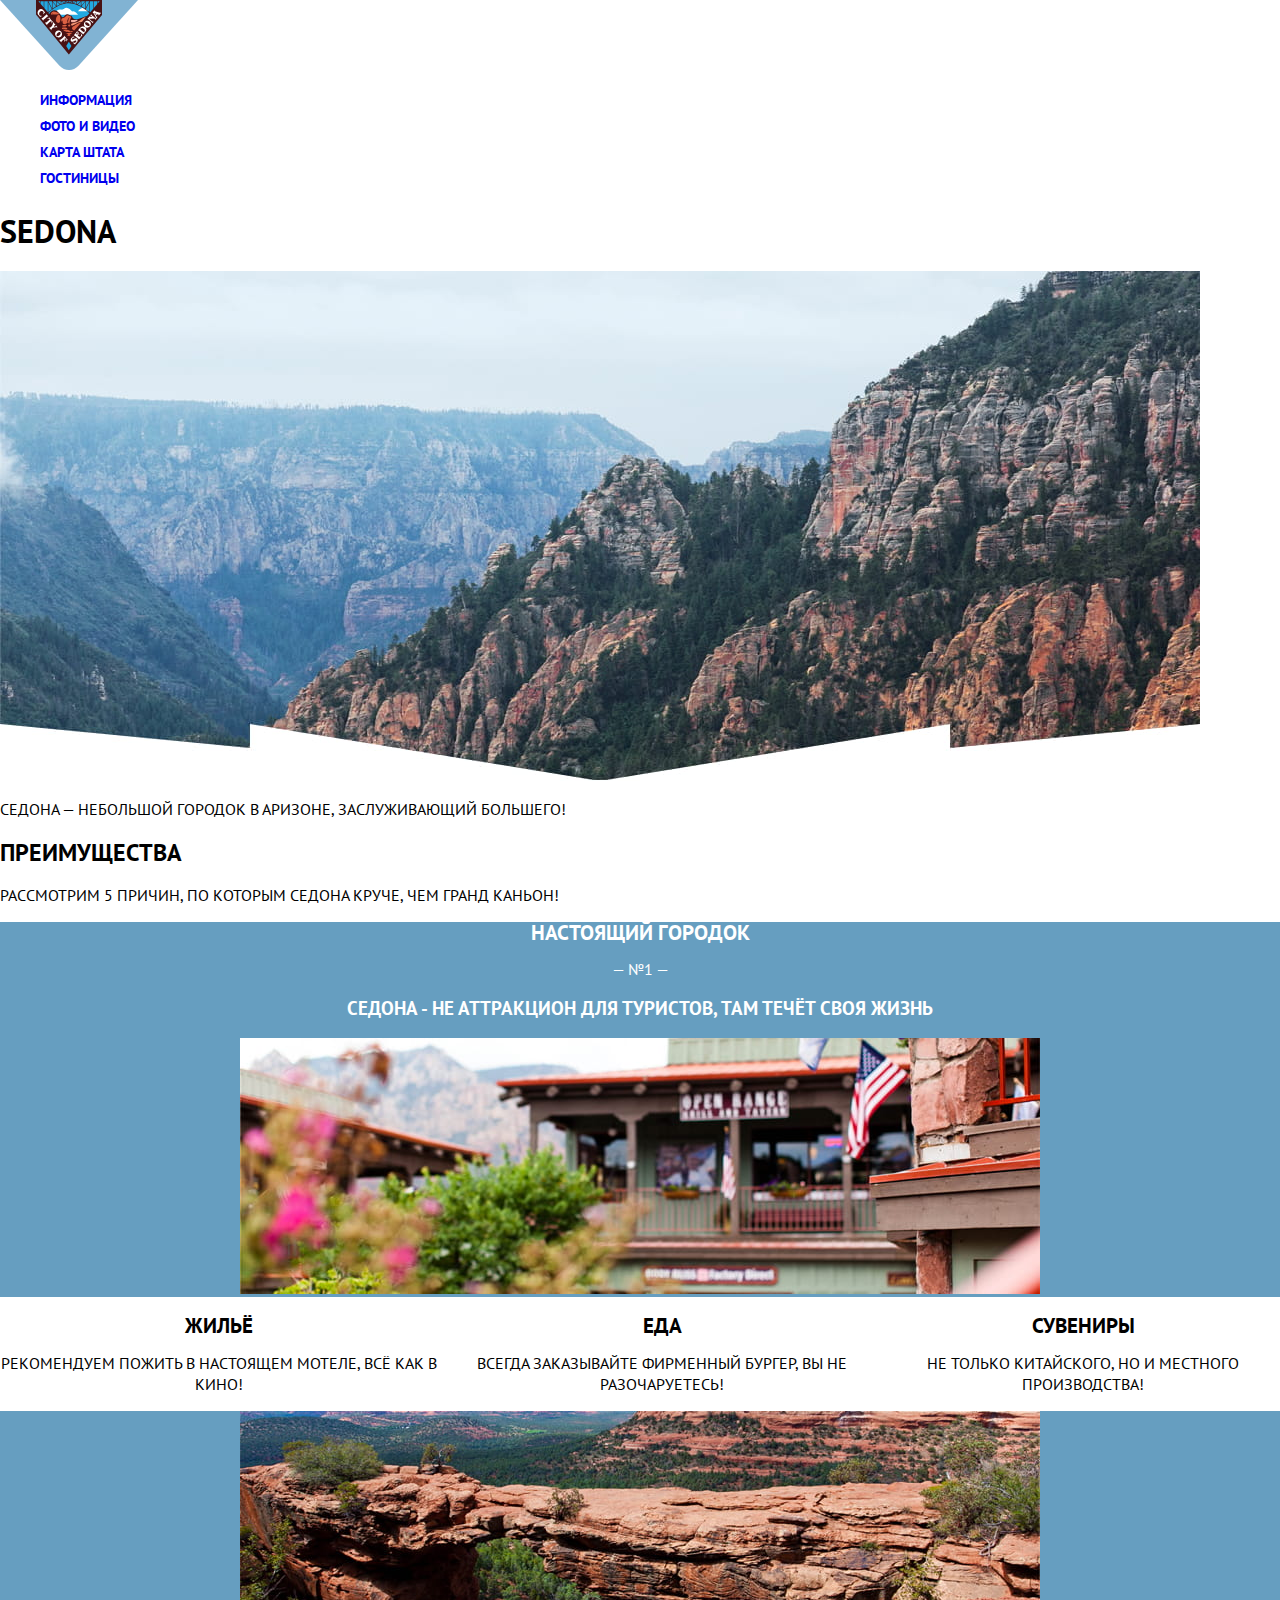
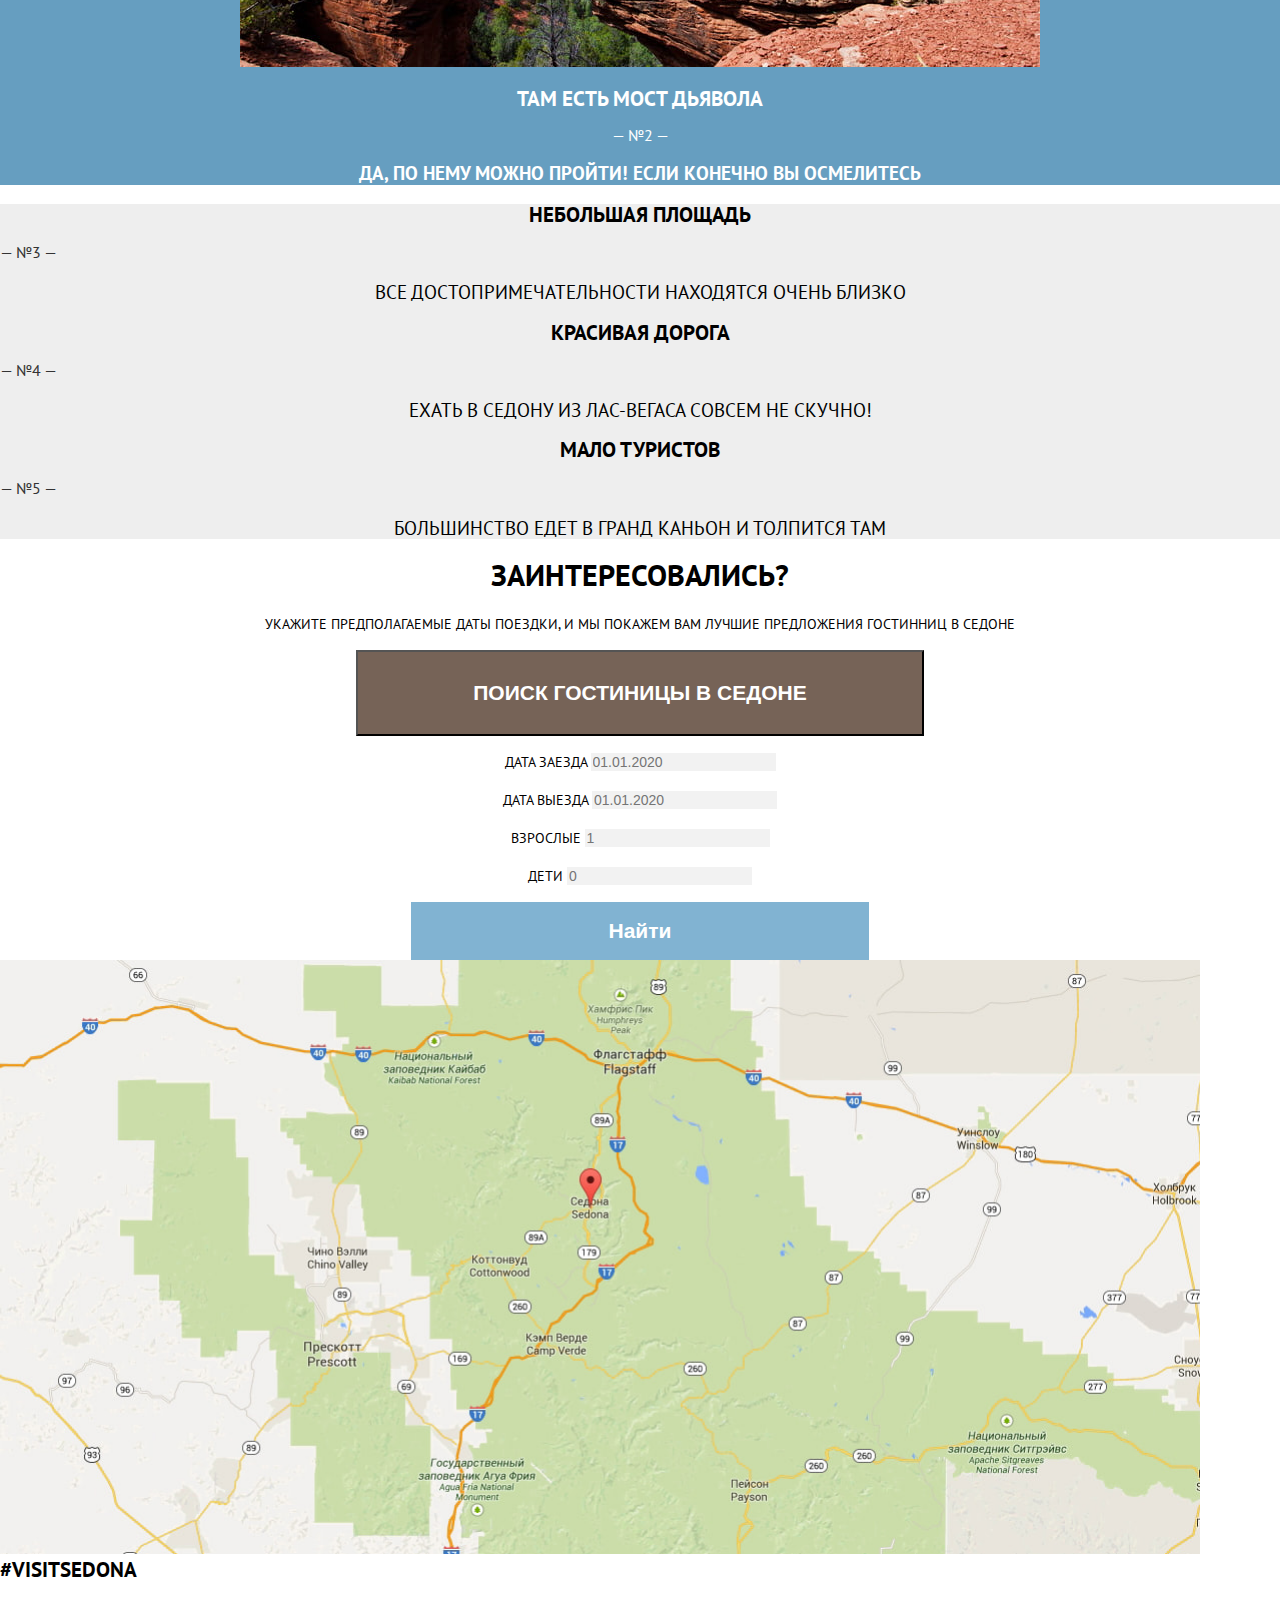
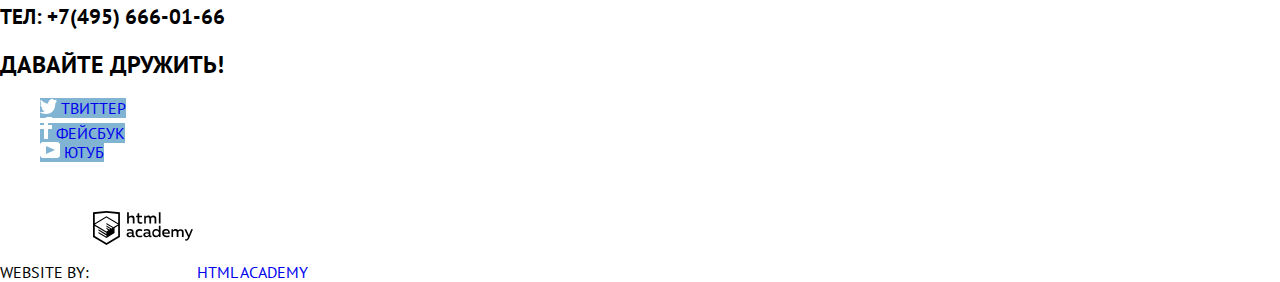
==== commit 7ce9d836: "Merge pull request #4 from volodymyrturskyi/master" ====
--- a/index.html
+++ b/index.html
@@ -4,16 +4,19 @@
 <head>
   <meta charset="utf-8">
   <title>HTML Academy: Седона</title>
+  <link href="https://fonts.googleapis.com/css2?family=PT+Sans:wght@400;700&display=swap" rel="stylesheet">
+  <link href="css/normalize.css" rel="stylesheet">
+  <link href="css/style.css" rel="stylesheet">
 </head>
 
 <body>
 
   <header class="header">
     <div class="logo">
-      <a><img src="img/logo.svg" width="138"  height="70" alt="Logo"></a>
+      <a><img src="img/logo.svg" width="138" height="70" alt="Logo"></a>
     </div>
     <nav class="nav">
-      <ul>
+      <ul class="site-navigation">
         <li><a href="#">Информация</a></li>
         <li><a href="#">Фото и Видео</a></li>
         <li><a href="#">Карта штата</a></li>
@@ -26,19 +29,20 @@
   <main class="main">
     <h1>Sedona</h1>
     <section class="image">
-      <img src="img/background-index.jpg" width="1200"  height="509" alt="Картинка">
+      <img src="img/background-index.jpg" width="1200" height="509" alt="Картинка">
     </section>
     <p>
       Седона — небольшой городок в Аризоне, заслуживающий большего!
     </p>
     <h2>Преимущества</h2>
-    <section class="advantages">
+    <p>Рассмотрим 5 причин, по которым Седона круче, чем гранд каньон!</p>
+    <section class="advantages-top">
       <div class="advantages-text">
         <h2>Настоящий городок</h2>
         <span>— №1 —</span>
         <h3>Седона - не аттракцион для туристов, там течёт своя жизнь</h3>
       </div>
-      <div class="advantages-image"><img src="img/house.jpg" width="800"  height="256" alt="Картинка"></div>
+      <div class="advantages-image"><img src="img/house.jpg" width="800" height="256" alt="Картинка"></div>
     </section>
 
     <section class="reasons">
@@ -56,8 +60,8 @@
       </div>
     </section>
 
-    <section class="advantages">
-      <div class="advantages-image"><img src="img/bridge.jpg" width="800"  height="256" alt="Картинка"></div>
+    <section class="advantages-top">
+      <div class="advantages-image"><img src="img/bridge.jpg" width="800" height="256" alt="Картинка"></div>
       <div class="advantages-text">
         <h2>Там есть Мост дьявола</h2>
         <span>— №2 —</span>
@@ -88,7 +92,11 @@
         и мы покажем вам лучшие
         предложения гостинниц в седоне
       </p>
+
       <!-- Тут будет форма-->
+      <div class="open-button-wrapper">
+        <button class="open-button">Поиск гостиницы в Седоне</button>
+      </div>
       <form action="https://echo.htmlacademy.ru" method="post">
         <p>
           <label for="appointment-date-entry">Дата Заезда</label>
@@ -106,13 +114,15 @@
           <label for="children">Дети</label>
           <input id="children" type="number" name="children" placeholder="0">
         </p>
-        <button type="submit">Найти</button>
+        <div class="button-submit-wrapper">
+          <button class="button-submit" type="submit">Найти</button>
+        </div>
       </form>
     </section>
 
     <div class="map">
       <!-- Тут будет карта-->
-      <img src="img/map.jpg" width="1200"  height="474" alt="Карта">
+      <img src="img/map.jpg" width="1200" height="474" alt="Карта">
     </div>
   </main>
 
@@ -123,7 +133,7 @@
     </section>
     <section class="footer-social">
       <h2>Давайте дружить!</h2>
-      <ul>
+      <ul class="footer-social-wrapper">
         <li>
           <a href="#">
             <svg xmlns="http://www.w3.org/2000/svg" xmlns:xlink="http://www.w3.org/1999/xlink" width="17" height="15"
@@ -163,9 +173,9 @@
           <title>logo-htmlacademy-small1</title>
           <path
             d="M44.61,26.88a2,2,0,0,0,.55-0.1v1.33a3.25,3.25,0,0,1-1.18.21,1.67,1.67,0,0,1-1.67-1,4.84,4.84,0,0,1-3.14,1.08c-1.51,0-2.91-.83-2.91-2.55,0-2.13,2-2.79,3.71-2.79a11.08,11.08,0,0,1,2.17.25v-0.3c0-1-.76-1.77-2.19-1.77a7.42,7.42,0,0,0-3,.64v-1.7a10.21,10.21,0,0,1,3.19-.55c2.36,0,3.81,1.12,3.81,3.65v3a0.54,0.54,0,0,0,.49.59h0.17Zm-6.44-1.13A1.35,1.35,0,0,0,39.63,27h0.11a3.39,3.39,0,0,0,2.41-1V24.58a9.72,9.72,0,0,0-1.81-.21c-1,0-2.16.33-2.16,1.38h0Zm12.36-6.11a5,5,0,0,1,2.57.64V22a4.08,4.08,0,0,0-2.3-.7,2.75,2.75,0,1,0,0,5.49,5,5,0,0,0,2.43-.64v1.71a6.27,6.27,0,0,1-2.76.57A4.21,4.21,0,0,1,46,24.51q0-.21,0-0.41a4.32,4.32,0,0,1,4.18-4.46h0.38Zm12.17,7.24a2,2,0,0,0,.55-0.1v1.33a3.25,3.25,0,0,1-1.18.21,1.67,1.67,0,0,1-1.67-1,4.84,4.84,0,0,1-3.14,1.08c-1.51,0-2.91-.83-2.91-2.55,0-2.13,2-2.79,3.71-2.79a11.08,11.08,0,0,1,2.17.25v-0.3c0-1-.76-1.77-2.19-1.77a7.42,7.42,0,0,0-3,.64v-1.7a10.21,10.21,0,0,1,3.19-.55c2.36,0,3.81,1.12,3.81,3.65v3a0.54,0.54,0,0,0,.49.59h0.17Zm-6.44-1.13A1.35,1.35,0,0,0,57.73,27h0.11a3.39,3.39,0,0,0,2.41-1V24.58a9.72,9.72,0,0,0-1.81-.21c-1.06,0-2.16.33-2.16,1.38h0ZM73,16V28.2H71.35V26.88a3.88,3.88,0,0,1-3.19,1.54,4.4,4.4,0,0,1,0-8.78,3.81,3.81,0,0,1,3,1.3V16H73Zm-4.53,5.22a2.76,2.76,0,1,0,0,5.52A2.86,2.86,0,0,0,71.15,25V23A2.91,2.91,0,0,0,68.49,21.27ZM79,19.64c3.31,0,4.46,2.68,3.92,5.09H76.7c0.21,1.5,1.67,2.11,3.19,2.11a6.11,6.11,0,0,0,2.64-.59v1.6a7.14,7.14,0,0,1-3,.57C77,28.42,74.78,27,74.78,24a4.18,4.18,0,0,1,4-4.39H79Zm0.09,1.54a2.28,2.28,0,0,0-2.44,2.1v0.06H81.3A2,2,0,0,0,79.13,21.18Zm5.73,7V19.87h1.65v1a3.81,3.81,0,0,1,2.78-1.27A2.86,2.86,0,0,1,91.89,21a4.12,4.12,0,0,1,2.91-1.33A3.06,3.06,0,0,1,98,23V28.2h-1.9V23.05a1.59,1.59,0,0,0-1.42-1.75H94.42a2.8,2.8,0,0,0-2.07,1.12V28.2h-1.9V23.05A1.59,1.59,0,0,0,89,21.31H88.8a3,3,0,0,0-2.21,1.29v5.63H84.86Zm21.31-8.33h1.9l-3.91,9.46c-0.9,2.17-2.09,2.86-3.35,2.86a4.76,4.76,0,0,1-1.1-.14V30.46a2.86,2.86,0,0,0,.85.12c0.9,0,1.58-.64,2.07-1.9l0.17-.42-4-8.4h2l2.86,6.29ZM38.73,1.46V6.22a3.81,3.81,0,0,1,2.7-1.14,3.25,3.25,0,0,1,3.44,3.4v5.15H43V8.72a1.81,1.81,0,0,0-1.61-2h-0.3a2.93,2.93,0,0,0-2.32,1.39v5.52h-1.9V1.46h1.9ZM49.94,2.31v3h3V6.91h-3v3.81c0,1.1.5,1.46,1.58,1.46a4.49,4.49,0,0,0,1.69-.33v1.6A6.8,6.8,0,0,1,51,13.8a2.55,2.55,0,0,1-2.86-2.74V6.89H46.58V5.26h1.5V2.74Zm5.4,11.31V5.28H57v1A3.81,3.81,0,0,1,59.77,5a2.86,2.86,0,0,1,2.6,1.33A4.12,4.12,0,0,1,65.28,5,3.06,3.06,0,0,1,68.44,8.4v5.21h-1.9V8.46a1.59,1.59,0,0,0-1.42-1.75H64.89a2.8,2.8,0,0,0-2.07,1.12v5.78h-1.9V8.46A1.59,1.59,0,0,0,59.5,6.71H59.27A3,3,0,0,0,57.06,8v5.63H55.34ZM71.17,1.45H73V13.6H71.17V1.45ZM14.71,0H14.55L0,1.54V28.21l14.55,8.66,14.55-8.66V1.54Zm12.5,27.1L14.55,34.64,1.9,27.12V16.18l12.59,7.5V25L5.86,19.9v1.31l8.68,5.21v1.39L5.87,22.65V24l8.68,5.21,8.75-5.24V18.31L27.2,16V27.12Zm0-12.53-3.48,2-1.6,1L14.51,13v1.31L21,18.23H21l-0.14.09-1,.54-5.37-3.2V17l4.24,2.52-1,.67-3.2-1.9v1.31l2.1,1.24L14.5,22.1,2,14.65,14.51,7.11Zm0-1.32L14.49,5.76,1.91,13.25v-10L14.56,1.92,27.21,3.25v10h0Z"
-            transform="translate(0 -0.02)" fill="#231f20" />
+            transform="translate(0 -0.02)"/>
         </svg>
-        HTML Academy
+        <span>HTML Academy</span>
       </a>
     </div>
   </footer>
--- a/css/style.css
+++ b/css/style.css
@@ -0,0 +1,390 @@
+/* Variables */
+
+:root {
+  --basic-black: #000000;
+  --basic-extra-dark: #333333;
+  --basic-neutral-dark: #5496BD;
+  --basic-neutral: #669EC0;
+  --basic-neutral-light: #81B3D2;
+  --basic-extra-light: #eeeeee;
+  --basic-white: #ffffff;
+
+  --basic-medium-light: #f2f2f2;
+  --basic-medium-grey: #EBEBEB;
+  --basic-medium-grey-light: #E5E5E5;
+  --basic-medium: #BDBBBC;
+  --basic-medium-grey: #CACACA;
+
+  --special-light: #766357;
+  --special: #604E43;
+  --special-dark: #503E33;
+}
+
+/* Global */
+
+body {
+  min-width: 1200px;
+  margin: 0;
+  padding: 0;
+  font-family: 'PT Sans', sans-serif;
+  text-transform: uppercase;
+}
+
+a {
+  text-decoration: none;
+}
+
+img {
+  max-width: 100%;
+  height: auto;
+}
+
+/* Main navigation */
+
+.nav {
+  font-style: normal;
+  font-weight: bold;
+  font-size: 14px;
+  line-height: 26px;
+}
+
+.site-navigation {
+  list-style: none;
+}
+
+.site-navigation a:hover {
+  color: var(--basic-neutral-light);
+}
+
+.site-navigation a:active {
+  color: var(--basic-black);
+  mix-blend-mode: normal;
+  opacity: 0.3;
+}
+
+.site-navigation a:focus {
+  color: var(--special-light);
+  outline: none;
+}
+
+/* Advantages */
+.advantages-top {
+  background-color: var(--basic-neutral);
+  color: var(--basic-white);
+  display: block;
+  text-align: center;
+}
+
+.advantages-top h2 {
+  font-size: 21px;
+  line-height: 21px;
+}
+
+.advantages {
+  display: block;
+  background-color: var(--basic-extra-light);
+}
+
+.reasons-item h2,
+.advantages h2 {
+  font-size: 21px;
+  line-height: 21px;
+  color: var(--basic-black);
+  text-align: center;
+}
+
+.advantages span {
+  line-height: 21px;
+  font-weight: normal;
+  color: var(--basic-extra-dark);
+}
+
+.reasons-item p,
+.advantages h3 {
+  line-height: 21px;
+  font-weight: normal;
+  color: var(--basic-black);
+  text-align: center;
+}
+
+.reasons {
+  display: flex;
+}
+
+.interested h2 {
+  font-style: normal;
+  font-weight: bold;
+  font-size: 30px;
+  line-height: 24px;
+  align-items: center;
+  text-align: center;
+}
+
+.interested p {
+  font-style: normal;
+  font-weight: normal;
+  font-size: 14px;
+  line-height: 24px;
+  align-items: center;
+  text-align: center;
+}
+
+/*Pop Up button for opening form*/
+.open-button-wrapper {
+  text-align: center;
+}
+
+.open-button {
+  width: 568px;
+  height: 86px;
+  background-color: var(--special-light);
+  vertical-align: middle;
+  color: var(--basic-white);
+  font-weight: bold;
+  font-size: 21px;
+  line-height: 26px;
+  text-transform: uppercase;
+}
+
+.open-button:hover {
+  background-color: var(--special);
+}
+
+.open-button:active {
+  background-color: var(--special-dark);
+}
+
+/*Form Calenadar*/
+.interested input {
+  background-color: var(--basic-medium-light);
+  border: none;
+}
+
+.interested input:hover {
+  background-color: var(--basic-medium-grey);
+}
+
+.interested input:focus {
+  background-color: var(--basic-white);
+  outline: none;
+  border: 2px solid var(--basic-medium-grey-light);
+}
+
+/*Show button Form*/
+.button {
+  background-color: transparent;
+  border: 1px solid var(--basic-black);
+}
+
+.button:hover {
+  background-color: var(--basic-medium-grey);
+}
+
+
+/*Submit button*/
+.button-submit-wrapper {
+  text-align: center;
+}
+
+.button-submit {
+  width: 458px;
+  height: 58px;
+  vertical-align: middle;
+  background-color: var(--basic-neutral-light);
+  color: var(--basic-white);
+  font-weight: bold;
+  font-size: 21px;
+  line-height: 26px;
+  border: none;
+}
+
+.button-submit:hover {
+  background-color: var(--basic-neutral);
+}
+
+.button-submit:active {
+  background-color: var(--basic-neutral-dark);
+  outline: none;
+}
+
+button.button-submit:focus {
+  background-color: var(--basic-neutral);
+  outline: none;
+}
+
+/* Footer */
+
+.footer {
+  color: var(--basic-black);
+}
+
+.footer-contacts a, .footer-contacts p {
+  font-weight: bold;
+  font-size: 21px;
+  line-height: 26px;
+  color: var(--basic-black);
+  text-decoration: none;
+  text-transform: uppercase;
+}
+
+.footer-social {
+  list-style: none;
+}
+
+.footer-social a {
+  background-color: var(--basic-neutral-light);
+  text-decoration: none;
+}
+
+
+.footer-social a:hover {
+  background-color: var(--basic-neutral);
+  text-decoration: none;
+}
+
+.footer-social a:focus, a:active {
+  background-color: var(--basic-neutral-dark);
+  text-decoration: none;
+  outline: none;
+}
+
+.footer-developer a:hover {
+  color: var(--basic-neutral);
+  text-decoration: none;
+}
+
+.footer-social-wrapper  {
+  list-style: none;
+  text-decoration: none;
+}
+
+.footer-developer a:hover, .footer-developer span:hover {
+  fill: var(--basic-neutral-light);
+  background: transparent;
+}
+
+
+.footer-developer a:active, .footer-developer span:active {
+  color: var(--basic-medium);
+  fill: var(--basic-medium);
+  background: transparent;
+}
+
+/*Filters*/
+
+.filters legend{
+  font-weight: bold;
+  font-size: 16px;
+  line-height: 21px;
+  text-transform: uppercase;
+}
+
+/* Hotel Page Sort navigation */
+
+.sort-navigation-wrapper ul {
+  list-style: none;
+}
+
+.sort-navigation a {
+  color: rgba(0, 0, 0, 0.3);
+  border-bottom: 1px dashed var(--basic-neutral);
+}
+
+.sort-navigation a:hover {
+  color: var(--basic-neutral);
+  opacity: 1.0;
+  border-bottom: 1px dashed var(--basic-neutral);
+}
+
+.sort-navigation a:active {
+  color: var(--basic-black);
+}
+
+.sort-navigation a:focus {
+  color: var(--basic-neutral);
+  outline: none;
+}
+
+.arrow-navigation a {
+  color: var(--basic-medium-grey);
+}
+
+.arrow-navigation a:hover {
+  color: var(--basic-black);
+}
+
+.arrow-navigation a:focus,
+a:active {
+  color: var(--basic-neutral);
+  outline: none;
+}
+
+/*Hotel Book*/
+.hotel-book a {
+  background-color: var(--special-light);
+  color: var(--basic-white);
+  padding-top: 3px;
+  padding-bottom: 3px;
+  padding-left: 16px;
+  padding-right: 17px;
+}
+
+.hotel-book a:hover {
+  background-color: var(--special);
+}
+
+.hotel-book a:active {
+  background-color:var(--special-dark);
+  color: rgba(255, 255, 255, 0.3);
+}
+
+.hotel-book span {
+  font-style: normal;
+  font-weight: normal;
+  font-size: 14px;
+  line-height: 21px;
+}
+
+/*Hotel about*/
+.hotel-about a {
+  background-color: var(--basic-neutral-light);
+  color: var(--basic-white);
+  border: 1px transparent var(--basic-white);
+  padding-top: 3px;
+  padding-bottom: 3px;
+  padding-left: 17px;
+  padding-right: 16px;
+}
+
+.hotel-about span {
+  font-style: normal;
+  font-weight: normal;
+  font-size: 14px;
+  line-height: 21px;
+}
+
+.hotel-about a:hover {
+  background-color: var(--basic-neutral);
+}
+
+.hotel-about a:active {
+  background-color: var(--basic-neutral-dark);
+  color: rgba(255, 255, 255, 0.3);
+}
+
+/*Hotel description*/
+
+.hotel-description a {
+  font-size: 21px;
+  line-height: 26px;
+  color: var(--basic-black);
+}
+
+.hotel-description a:hover {
+  color: var(--basic-neutral-light);
+}
+
+.hotel-description a:active {
+  color:rgba(0, 0, 0, 0.3);
+  background-color: transparent;
+}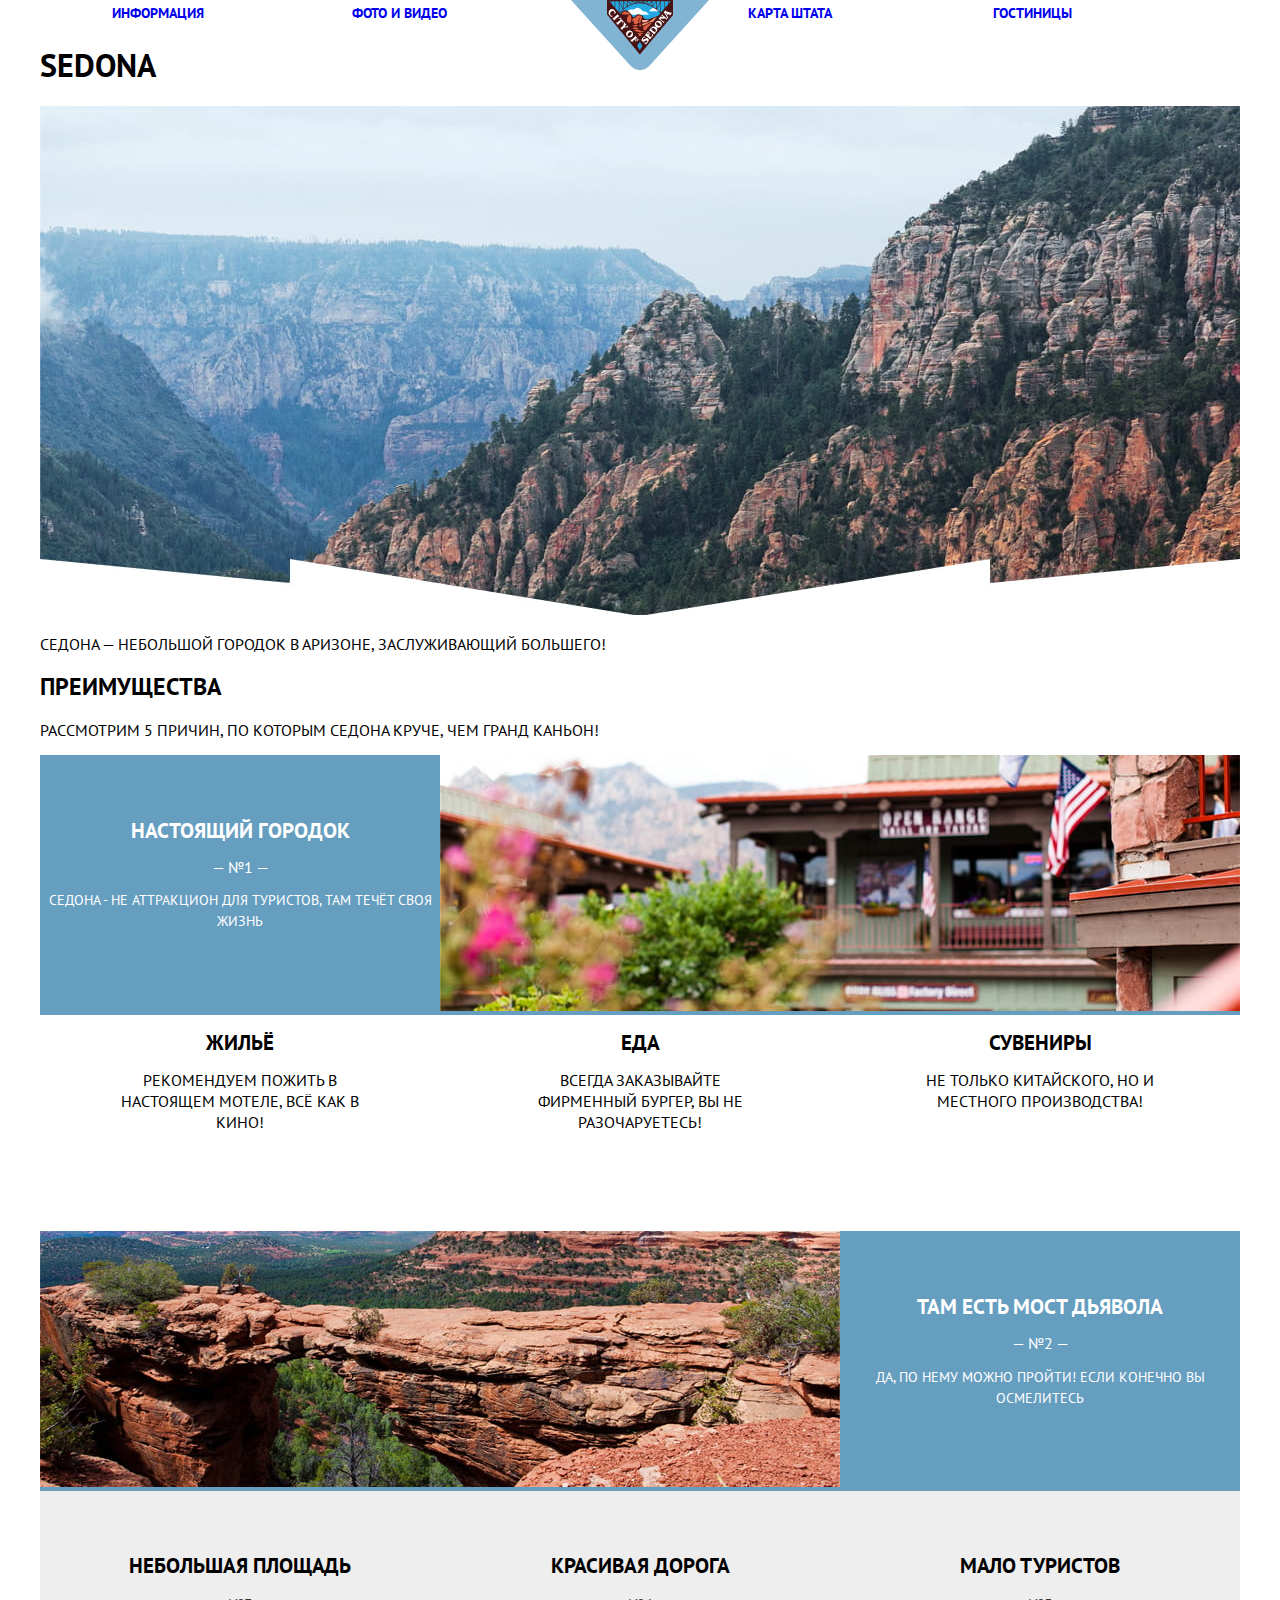
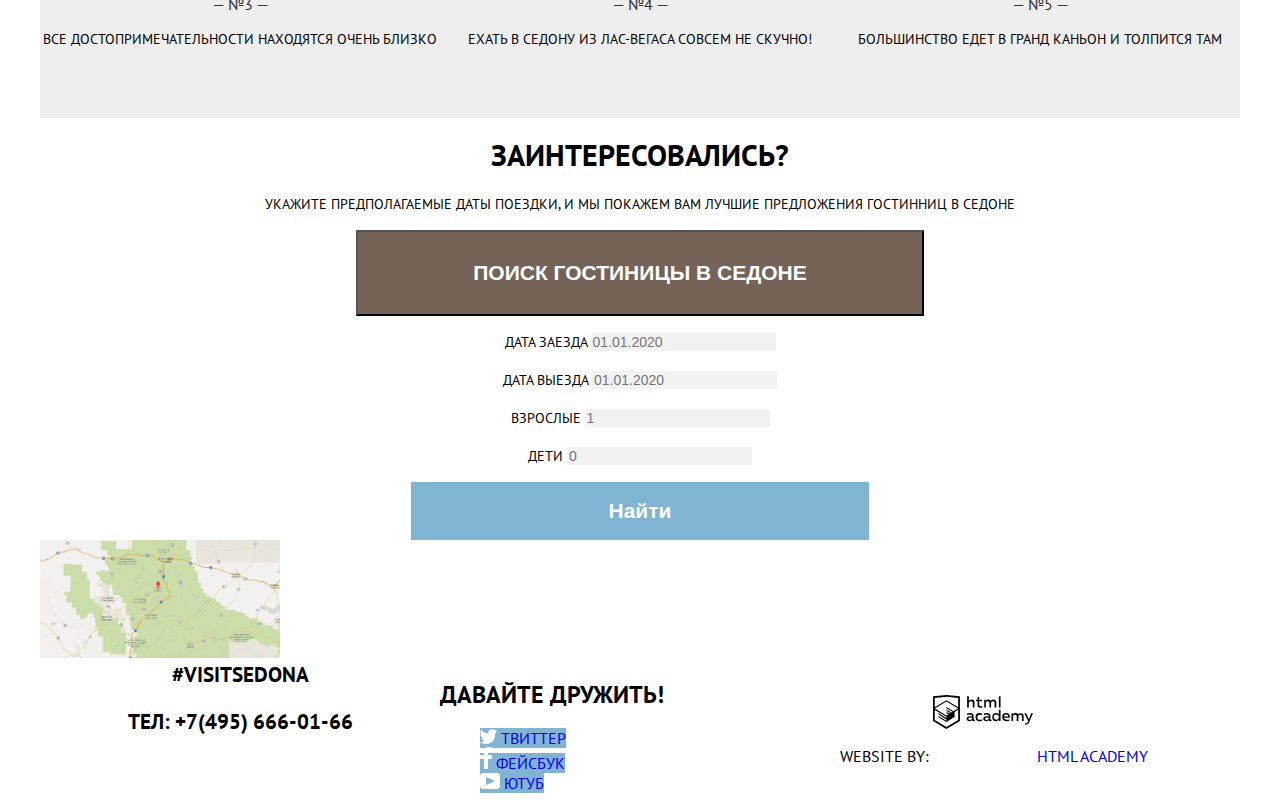
==== commit 1d05ed94: "Стилизация навигации" ====
--- a/index.html
+++ b/index.html
@@ -17,10 +17,10 @@
     </div>
     <nav class="nav">
       <ul class="site-navigation">
-        <li><a href="#">Информация</a></li>
-        <li><a href="#">Фото и Видео</a></li>
-        <li><a href="#">Карта штата</a></li>
-        <li><a href="hotels.html">Гостиницы</a></li>
+        <li class="info"><a href="#">Информация</a></li>
+        <li class="photo_video"><a href="#">Фото и Видео</a></li>
+        <li class="map"><a href="#">Карта штата</a></li>
+        <li class="hotels"><a href="hotels.html">Гостиницы</a></li>
       </ul>
     </nav>
 
@@ -173,7 +173,7 @@
           <title>logo-htmlacademy-small1</title>
           <path
             d="M44.61,26.88a2,2,0,0,0,.55-0.1v1.33a3.25,3.25,0,0,1-1.18.21,1.67,1.67,0,0,1-1.67-1,4.84,4.84,0,0,1-3.14,1.08c-1.51,0-2.91-.83-2.91-2.55,0-2.13,2-2.79,3.71-2.79a11.08,11.08,0,0,1,2.17.25v-0.3c0-1-.76-1.77-2.19-1.77a7.42,7.42,0,0,0-3,.64v-1.7a10.21,10.21,0,0,1,3.19-.55c2.36,0,3.81,1.12,3.81,3.65v3a0.54,0.54,0,0,0,.49.59h0.17Zm-6.44-1.13A1.35,1.35,0,0,0,39.63,27h0.11a3.39,3.39,0,0,0,2.41-1V24.58a9.72,9.72,0,0,0-1.81-.21c-1,0-2.16.33-2.16,1.38h0Zm12.36-6.11a5,5,0,0,1,2.57.64V22a4.08,4.08,0,0,0-2.3-.7,2.75,2.75,0,1,0,0,5.49,5,5,0,0,0,2.43-.64v1.71a6.27,6.27,0,0,1-2.76.57A4.21,4.21,0,0,1,46,24.51q0-.21,0-0.41a4.32,4.32,0,0,1,4.18-4.46h0.38Zm12.17,7.24a2,2,0,0,0,.55-0.1v1.33a3.25,3.25,0,0,1-1.18.21,1.67,1.67,0,0,1-1.67-1,4.84,4.84,0,0,1-3.14,1.08c-1.51,0-2.91-.83-2.91-2.55,0-2.13,2-2.79,3.71-2.79a11.08,11.08,0,0,1,2.17.25v-0.3c0-1-.76-1.77-2.19-1.77a7.42,7.42,0,0,0-3,.64v-1.7a10.21,10.21,0,0,1,3.19-.55c2.36,0,3.81,1.12,3.81,3.65v3a0.54,0.54,0,0,0,.49.59h0.17Zm-6.44-1.13A1.35,1.35,0,0,0,57.73,27h0.11a3.39,3.39,0,0,0,2.41-1V24.58a9.72,9.72,0,0,0-1.81-.21c-1.06,0-2.16.33-2.16,1.38h0ZM73,16V28.2H71.35V26.88a3.88,3.88,0,0,1-3.19,1.54,4.4,4.4,0,0,1,0-8.78,3.81,3.81,0,0,1,3,1.3V16H73Zm-4.53,5.22a2.76,2.76,0,1,0,0,5.52A2.86,2.86,0,0,0,71.15,25V23A2.91,2.91,0,0,0,68.49,21.27ZM79,19.64c3.31,0,4.46,2.68,3.92,5.09H76.7c0.21,1.5,1.67,2.11,3.19,2.11a6.11,6.11,0,0,0,2.64-.59v1.6a7.14,7.14,0,0,1-3,.57C77,28.42,74.78,27,74.78,24a4.18,4.18,0,0,1,4-4.39H79Zm0.09,1.54a2.28,2.28,0,0,0-2.44,2.1v0.06H81.3A2,2,0,0,0,79.13,21.18Zm5.73,7V19.87h1.65v1a3.81,3.81,0,0,1,2.78-1.27A2.86,2.86,0,0,1,91.89,21a4.12,4.12,0,0,1,2.91-1.33A3.06,3.06,0,0,1,98,23V28.2h-1.9V23.05a1.59,1.59,0,0,0-1.42-1.75H94.42a2.8,2.8,0,0,0-2.07,1.12V28.2h-1.9V23.05A1.59,1.59,0,0,0,89,21.31H88.8a3,3,0,0,0-2.21,1.29v5.63H84.86Zm21.31-8.33h1.9l-3.91,9.46c-0.9,2.17-2.09,2.86-3.35,2.86a4.76,4.76,0,0,1-1.1-.14V30.46a2.86,2.86,0,0,0,.85.12c0.9,0,1.58-.64,2.07-1.9l0.17-.42-4-8.4h2l2.86,6.29ZM38.73,1.46V6.22a3.81,3.81,0,0,1,2.7-1.14,3.25,3.25,0,0,1,3.44,3.4v5.15H43V8.72a1.81,1.81,0,0,0-1.61-2h-0.3a2.93,2.93,0,0,0-2.32,1.39v5.52h-1.9V1.46h1.9ZM49.94,2.31v3h3V6.91h-3v3.81c0,1.1.5,1.46,1.58,1.46a4.49,4.49,0,0,0,1.69-.33v1.6A6.8,6.8,0,0,1,51,13.8a2.55,2.55,0,0,1-2.86-2.74V6.89H46.58V5.26h1.5V2.74Zm5.4,11.31V5.28H57v1A3.81,3.81,0,0,1,59.77,5a2.86,2.86,0,0,1,2.6,1.33A4.12,4.12,0,0,1,65.28,5,3.06,3.06,0,0,1,68.44,8.4v5.21h-1.9V8.46a1.59,1.59,0,0,0-1.42-1.75H64.89a2.8,2.8,0,0,0-2.07,1.12v5.78h-1.9V8.46A1.59,1.59,0,0,0,59.5,6.71H59.27A3,3,0,0,0,57.06,8v5.63H55.34ZM71.17,1.45H73V13.6H71.17V1.45ZM14.71,0H14.55L0,1.54V28.21l14.55,8.66,14.55-8.66V1.54Zm12.5,27.1L14.55,34.64,1.9,27.12V16.18l12.59,7.5V25L5.86,19.9v1.31l8.68,5.21v1.39L5.87,22.65V24l8.68,5.21,8.75-5.24V18.31L27.2,16V27.12Zm0-12.53-3.48,2-1.6,1L14.51,13v1.31L21,18.23H21l-0.14.09-1,.54-5.37-3.2V17l4.24,2.52-1,.67-3.2-1.9v1.31l2.1,1.24L14.5,22.1,2,14.65,14.51,7.11Zm0-1.32L14.49,5.76,1.91,13.25v-10L14.56,1.92,27.21,3.25v10h0Z"
-            transform="translate(0 -0.02)"/>
+            transform="translate(0 -0.02)" />
         </svg>
         <span>HTML Academy</span>
       </a>
--- a/css/style.css
+++ b/css/style.css
@@ -39,9 +39,21 @@
   height: auto;
 }
 
+
+ul.site-navigation {
+  width: 1200px;
+  margin: 0 auto;
+}
+
+.main {
+  width: 1200px;
+  margin: 0 auto;
+}
+
 /* Main navigation */
 
 .nav {
+  width: 100%;
   font-style: normal;
   font-weight: bold;
   font-size: 14px;
@@ -49,7 +61,37 @@
 }
 
 .site-navigation {
+  display: flex;
+  padding: 0;
+  margin: 0;
   list-style: none;
+}
+
+.info {
+  width: 240px;
+  padding-left: 72px;
+} 
+
+.photo_video {
+  width: 240px;
+  max-width: 240px;
+}
+
+.map {
+  width: 240px;
+  text-align: right;
+}
+
+.hotels {
+  width: 240px;
+  text-align: right;
+  padding-right: 72px;
+}
+
+.logo {
+  position: absolute;
+  left: 50%;
+  transform: translate(-50%);
 }
 
 .site-navigation a:hover {
@@ -71,8 +113,24 @@
 .advantages-top {
   background-color: var(--basic-neutral);
   color: var(--basic-white);
-  display: block;
-  text-align: center;
+  display: flex;
+}
+
+.advantages-image {
+  width: 800px;
+}
+
+.advantages-text {
+  width: 400px;
+  text-align: center;
+  padding-top: 47px;
+  padding-bottom: 54px;
+}
+
+.advantages-text h3 {
+  font-size: 14px;
+  line-height: 21px;
+  font-weight: normal;
 }
 
 .advantages-top h2 {
@@ -81,7 +139,7 @@
 }
 
 .advantages {
-  display: block;
+  display: flex;
   background-color: var(--basic-extra-light);
 }
 
@@ -110,6 +168,14 @@
 .reasons {
   display: flex;
 }
+
+.reasons-item {
+  width: 400px;
+  padding-left: 73px;
+  padding-right: 73px;
+  padding-bottom: 82px;
+}
+
 
 .interested h2 {
   font-style: normal;
@@ -130,9 +196,11 @@
 }
 
 /*Pop Up button for opening form*/
+
 .open-button-wrapper {
   text-align: center;
 }
+
 
 .open-button {
   width: 568px;
@@ -215,8 +283,17 @@
 /* Footer */
 
 .footer {
-  color: var(--basic-black);
-}
+  display: flex;
+  width: 1200px;
+  margin: 0 auto;
+  color: var(--basic-black);
+}
+
+.footer-contacts {
+  width: 400px;
+  text-align: center;
+}
+
 
 .footer-contacts a, .footer-contacts p {
   font-weight: bold;
@@ -228,6 +305,7 @@
 }
 
 .footer-social {
+  width: 400px;
   list-style: none;
 }
 
@@ -246,6 +324,10 @@
   background-color: var(--basic-neutral-dark);
   text-decoration: none;
   outline: none;
+}
+
+.footer-developer {
+  width: 400px;
 }
 
 .footer-developer a:hover {
@@ -271,6 +353,16 @@
 }
 
 /*Filters*/
+.filters fieldset {
+  display: inline-block;
+  padding: 0;
+  margin: 0;
+  border: none;
+}
+
+.filters ul {
+  list-style: none;
+}
 
 .filters legend{
   font-weight: bold;
@@ -281,8 +373,13 @@
 
 /* Hotel Page Sort navigation */
 
-.sort-navigation-wrapper ul {
+.sort-navigation-wrapper ul, section ul {
   list-style: none;
+}
+
+.hotel {
+  display: flex;
+  align-items: center;
 }
 
 .sort-navigation a {
